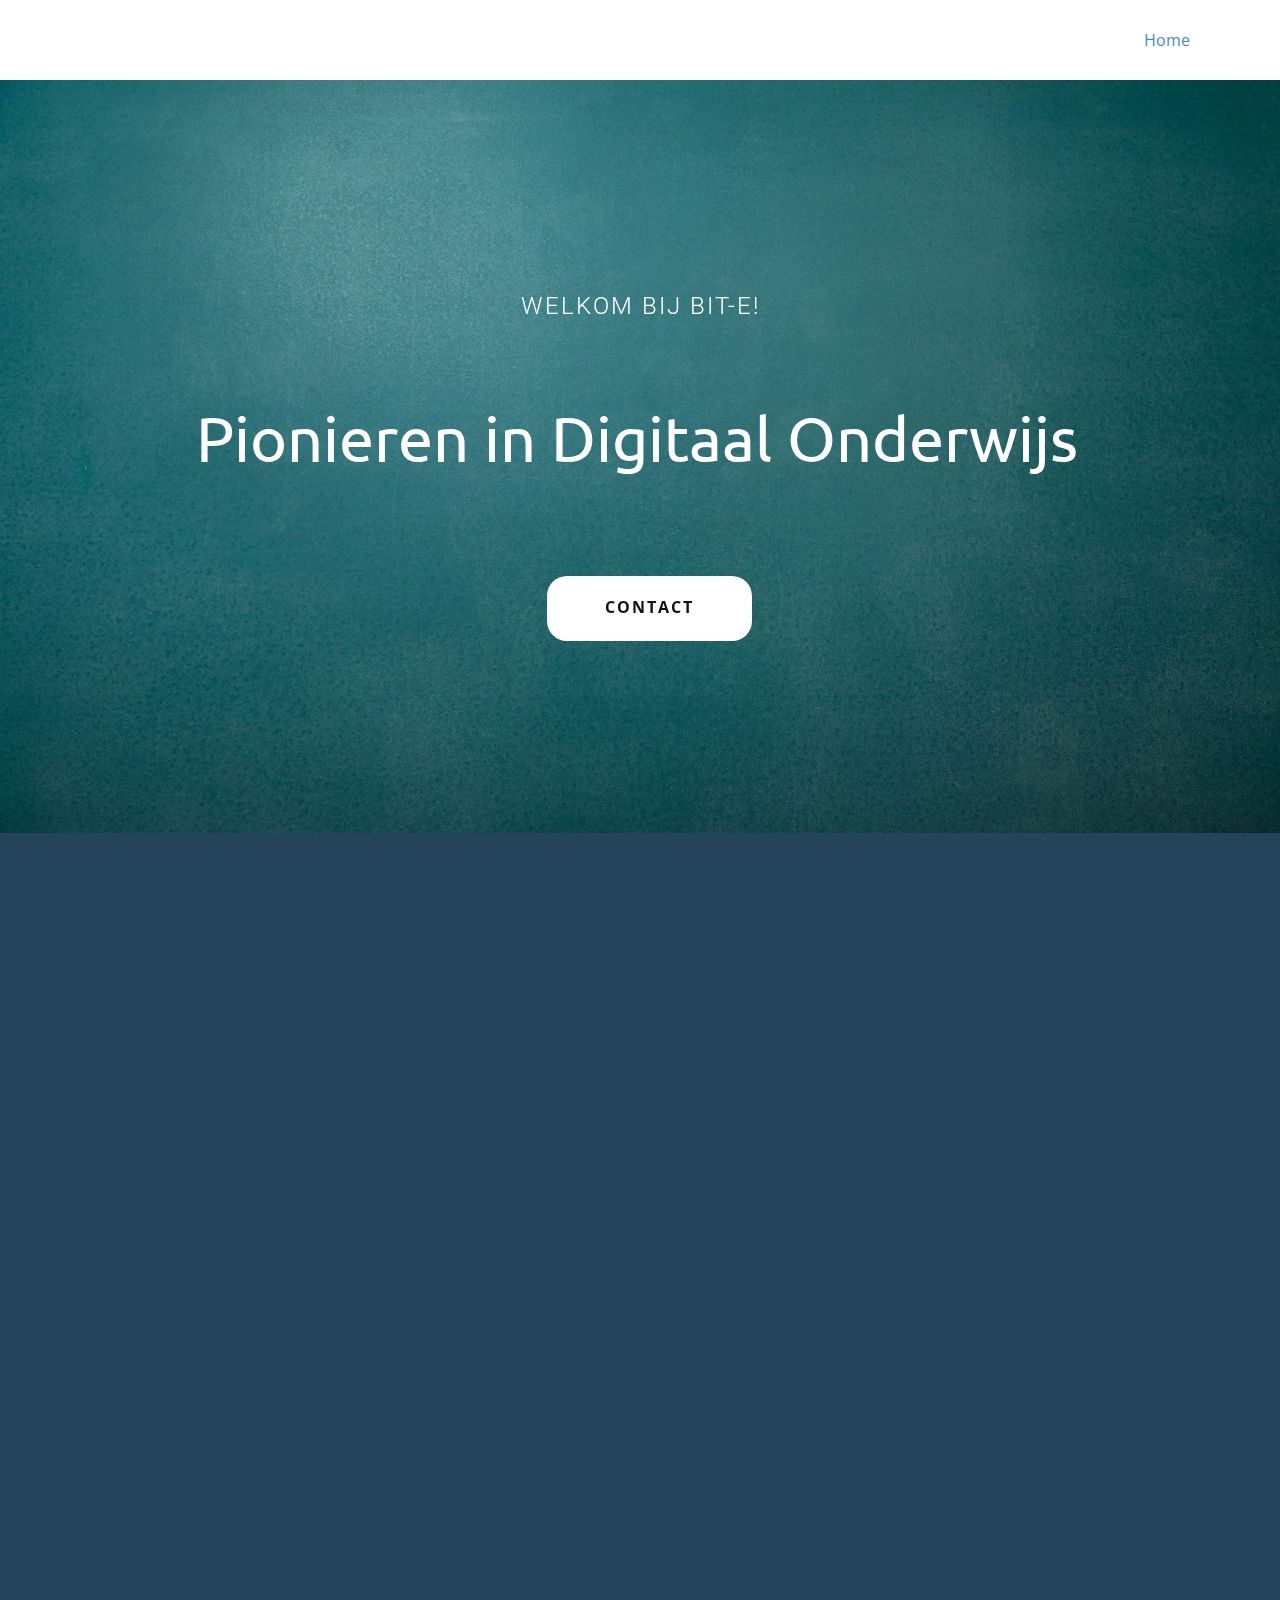
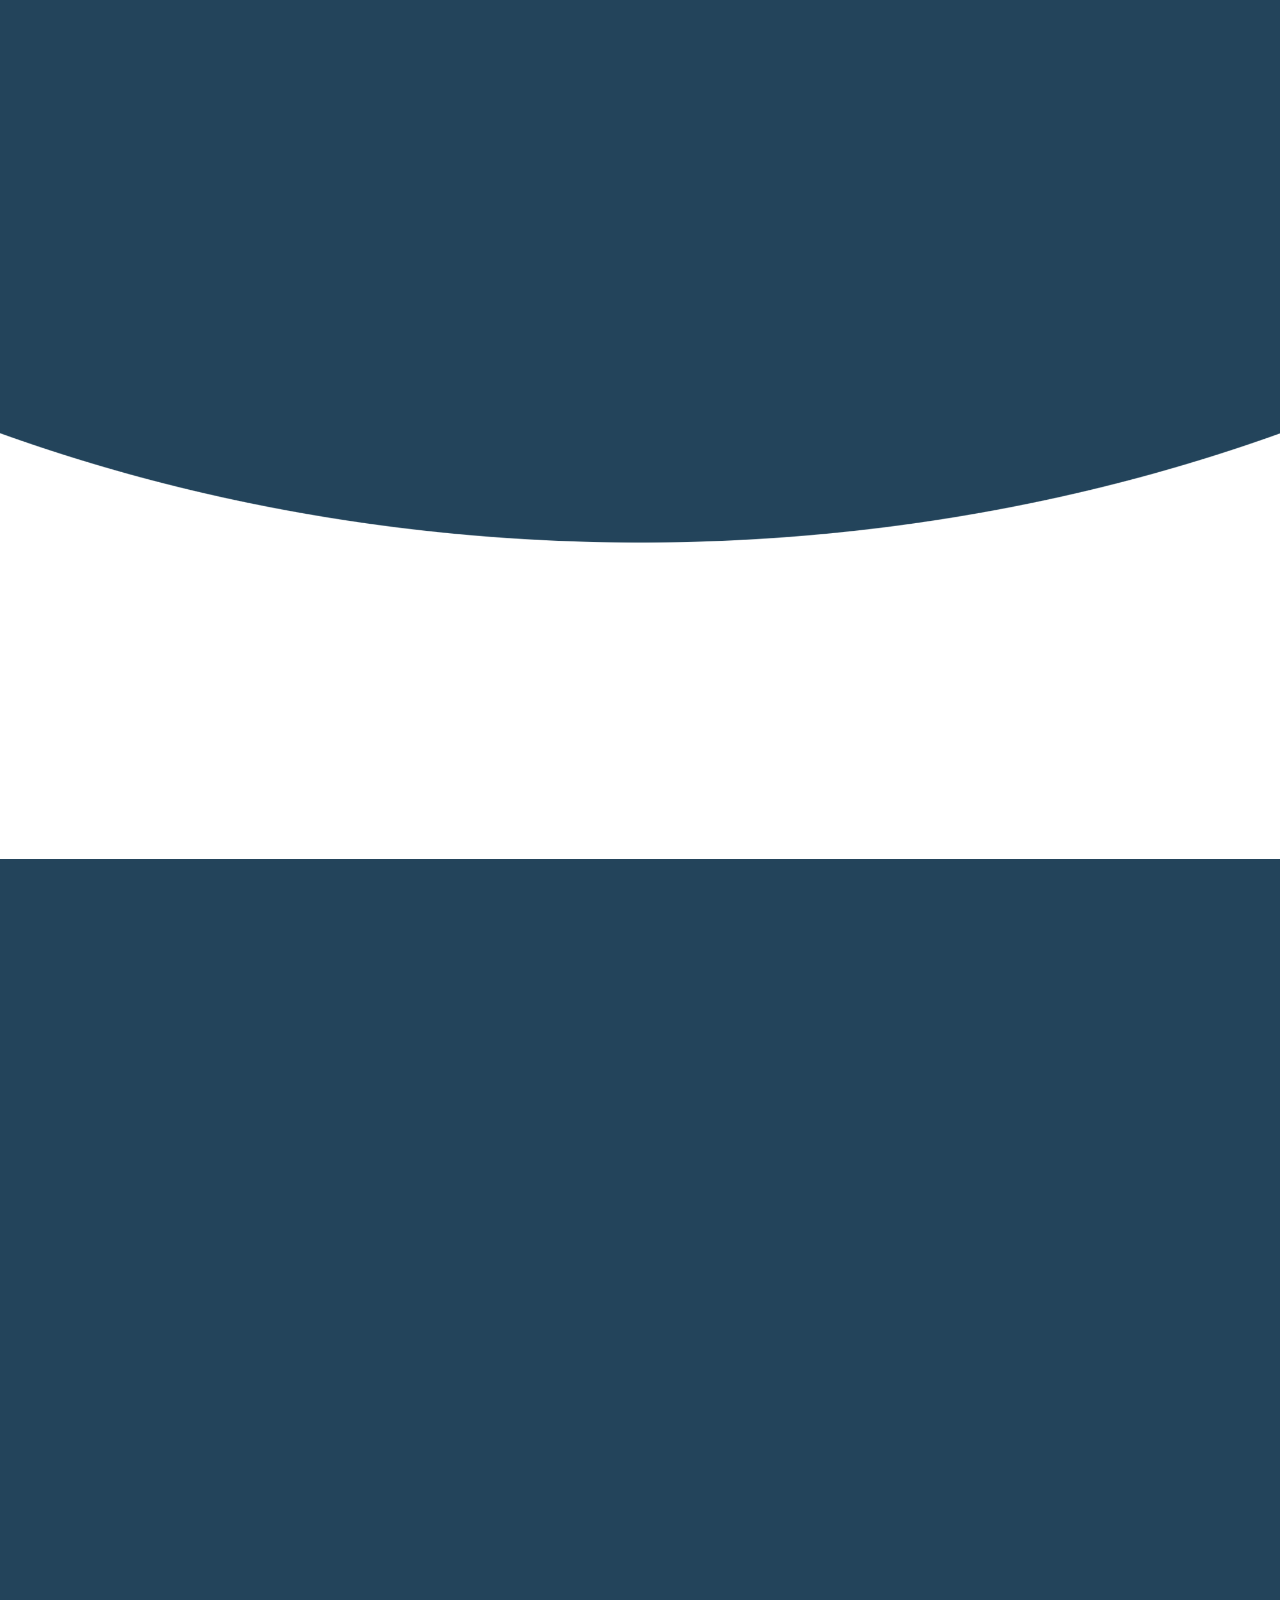
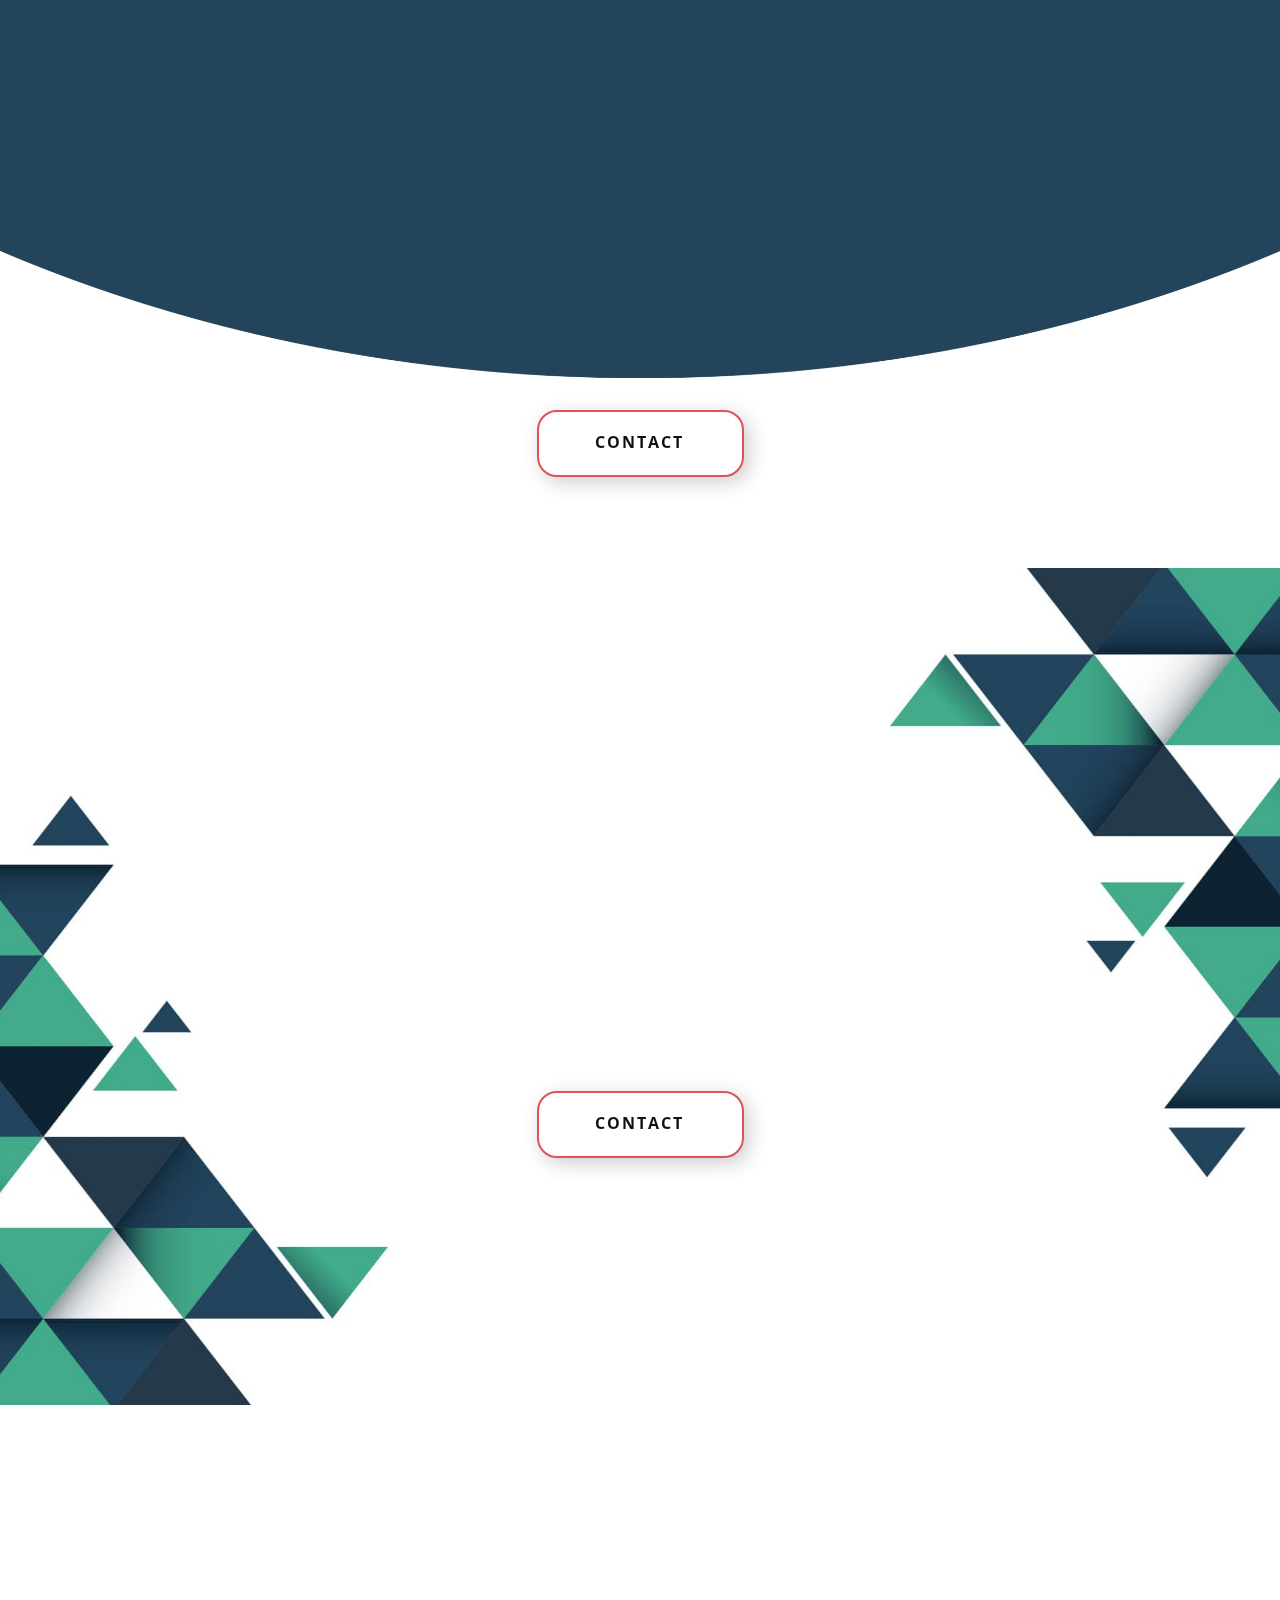
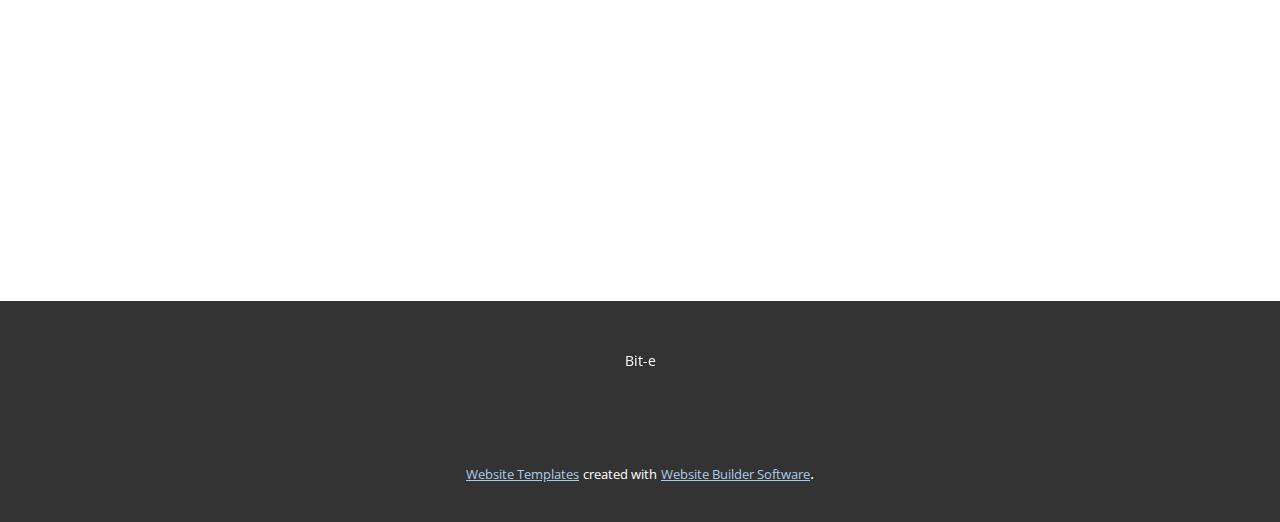
==== index.html @ a321d511 "Add files via upload" ====
<!DOCTYPE html>
<html style="font-size: 16px;" lang="en"><head>
    <meta name="viewport" content="width=device-width, initial-scale=1.0">
    <meta charset="utf-8">
    <meta name="keywords" content="​Pionieren in Digitaal Onderwijs, ​Leren is Groeien, 01, 02, 03, 04, Meet The Team, ​Begin Slimmer te Werken, ​Jouw Ruimte om te Leren, Verbinden en Inspireren">
    <meta name="description" content="">
    <title>Home</title>
    <link rel="stylesheet" href="nicepage.css" media="screen">
<link rel="stylesheet" href="Home.css" media="screen">
    <script class="u-script" type="text/javascript" src="jquery.js" defer=""></script>
    <script class="u-script" type="text/javascript" src="nicepage.js" defer=""></script>
    <meta name="generator" content="Nicepage 6.3.1, nicepage.com">
    <link id="u-theme-google-font" rel="stylesheet" href="https://fonts.googleapis.com/css?family=Roboto:100,100i,300,300i,400,400i,500,500i,700,700i,900,900i|Open+Sans:300,300i,400,400i,500,500i,600,600i,700,700i,800,800i">
    <link id="u-page-google-font" rel="stylesheet" href="https://fonts.googleapis.com/css?family=Ubuntu:300,300i,400,400i,500,500i,700,700i|Roboto:100,100i,300,300i,400,400i,500,500i,700,700i,900,900i|Oswald:200,300,400,500,600,700|Raleway:100,100i,200,200i,300,300i,400,400i,500,500i,600,600i,700,700i,800,800i,900,900i|Montserrat:100,100i,200,200i,300,300i,400,400i,500,500i,600,600i,700,700i,800,800i,900,900i">
    
    
    
    
    
    
    
    
    
    <script type="application/ld+json">{
		"@context": "http://schema.org",
		"@type": "Organization",
		"name": ""
}</script>
    <meta name="theme-color" content="#478ac9">
    <meta property="og:title" content="Home">
    <meta property="og:type" content="website">
  <meta data-intl-tel-input-cdn-path="intlTelInput/"></head>
  <body data-home-page="Home.html" data-home-page-title="Home" data-path-to-root="./" data-include-products="false" class="u-body u-xl-mode" data-lang="en"><header class="u-clearfix u-header u-header" id="sec-01e0"><div class="u-clearfix u-sheet u-sheet-1">
        <nav class="u-menu u-menu-one-level u-offcanvas u-menu-1">
          <div class="menu-collapse" style="font-size: 1rem; letter-spacing: 0px;">
            <a class="u-button-style u-custom-left-right-menu-spacing u-custom-padding-bottom u-custom-top-bottom-menu-spacing u-nav-link u-text-active-palette-1-base u-text-hover-palette-2-base" href="#">
              <svg class="u-svg-link" viewBox="0 0 24 24"><use xmlns:xlink="http://www.w3.org/1999/xlink" xlink:href="#menu-hamburger"></use></svg>
              <svg class="u-svg-content" version="1.1" id="menu-hamburger" viewBox="0 0 16 16" x="0px" y="0px" xmlns:xlink="http://www.w3.org/1999/xlink" xmlns="http://www.w3.org/2000/svg"><g><rect y="1" width="16" height="2"></rect><rect y="7" width="16" height="2"></rect><rect y="13" width="16" height="2"></rect>
</g></svg>
            </a>
          </div>
          <div class="u-custom-menu u-nav-container">
            <ul class="u-nav u-unstyled u-nav-1"><li class="u-nav-item"><a class="u-button-style u-nav-link u-text-active-palette-1-base u-text-hover-palette-2-base" href="Home.html" style="padding: 10px 20px;">Home</a>
</li></ul>
          </div>
          <div class="u-custom-menu u-nav-container-collapse">
            <div class="u-black u-container-style u-inner-container-layout u-opacity u-opacity-95 u-sidenav">
              <div class="u-inner-container-layout u-sidenav-overflow">
                <div class="u-menu-close"></div>
                <ul class="u-align-center u-nav u-popupmenu-items u-unstyled u-nav-2"><li class="u-nav-item"><a class="u-button-style u-nav-link" href="Home.html">Home</a>
</li></ul>
              </div>
            </div>
            <div class="u-black u-menu-overlay u-opacity u-opacity-70"></div>
          </div>
        </nav>
      </div></header>
    <section class="u-clearfix u-image u-section-1" id="carousel_ff0a">
      <div class="u-clearfix u-sheet u-sheet-1">
        <div class="data-layout-selected u-clearfix u-expanded-width u-layout-wrap u-layout-wrap-1">
          <div class="u-layout">
            <div class="u-layout-row">
              <div class="u-container-style u-layout-cell u-left-cell u-size-30 u-layout-cell-1" src="">
                <div class="u-container-layout u-container-layout-1">
                  <h1 class="u-align-left u-custom-font u-font-ubuntu u-text u-text-body-alt-color u-text-1" data-animation-name="customAnimationIn" data-animation-duration="1500" data-animation-delay="0"> Pionieren in Digitaal Onderwijs</h1>
                  <a href="https://nicepage.com/website-builder" class="u-active-palette-1-light-3 u-align-left u-border-none u-btn u-btn-round u-button-style u-hover-palette-1-light-3 u-radius-20 u-text-active-palette-1-base u-text-hover-palette-1-base u-white u-btn-1" data-animation-name="customAnimationIn" data-animation-duration="1500" data-animation-delay="500">Contact</a>
                </div>
              </div>
              <div class="u-align-left u-container-style u-layout-cell u-right-cell u-size-30 u-layout-cell-2" data-animation-name="customAnimationIn" data-animation-duration="1500">
                <div class="u-container-layout u-container-layout-2"></div>
              </div>
            </div>
          </div>
        </div>
        <h3 class="u-align-left u-text u-text-body-alt-color u-text-default u-text-2" data-animation-name="customAnimationIn" data-animation-duration="1500" data-animation-delay="500"> Welkom bij Bit-e!</h3>
      </div>
    </section>
    <section class="u-align-center u-clearfix u-container-align-left u-custom-color-2 u-section-2" id="carousel_7726">
      <div class="u-clearfix u-sheet u-sheet-1">
        <div class="data-layout-selected u-clearfix u-expanded-width u-layout-wrap u-layout-wrap-1">
          <div class="u-layout">
            <div class="u-layout-row">
              <div class="u-container-style u-layout-cell u-size-30 u-layout-cell-1">
                <div class="u-container-layout u-container-layout-1">
                  <h5 class="u-align-left u-text u-text-default u-text-palette-2-light-1 u-text-1" data-animation-name="customAnimationIn" data-animation-duration="1500" data-animation-delay="500"> WAT WE DOEN</h5>
                  <div class="u-expanded-width u-list u-list-1">
                    <div class="u-repeater u-repeater-1">
                      <div class="u-container-align-left u-container-style u-list-item u-repeater-item u-shape-rectangle u-list-item-1" data-animation-name="customAnimationIn" data-animation-duration="1500" data-animation-delay="250">
                        <div class="u-container-layout u-similar-container u-valign-middle u-container-layout-2">
                          <h3 class="u-align-left u-text u-text-2"> ICT-Onderwijs Afgestemd op Kerndoelen</h3>
                          <p class="u-align-left u-text u-text-3"> Bij Bit-e bieden we een ICT-programma dat nauw aansluit op de SLO kerndoelen. Onze lessen zijn ontworpen om leerlingen niet alleen digitale vaardigheden bij te brengen, maar ook om hun begrip van technologie en media te verdiepen.</p>
                        </div>
                      </div>
                      <div class="u-container-align-left u-container-style u-list-item u-repeater-item u-shape-rectangle u-list-item-2" data-animation-name="customAnimationIn" data-animation-duration="1500" data-animation-delay="250">
                        <div class="u-container-layout u-similar-container u-valign-middle u-container-layout-3">
                          <h3 class="u-align-left u-text u-text-4"> Leren met Toekomstvisie</h3>
                          <p class="u-align-left u-text u-text-5"> Elke les bij Bit-e is een bouwsteen naar de toekomst. Wij leren kinderen niet alleen hoe technologie werkt, maar ook hoe ze het kunnen gebruiken om creatief te zijn en problemen op te lossen.</p>
                        </div>
                      </div>
                    </div>
                  </div>
                </div>
              </div>
              <div class="u-container-style u-layout-cell u-size-30 u-layout-cell-2">
                <div class="u-container-layout u-container-layout-4">
                  <h5 class="u-align-left u-text u-text-default u-text-palette-2-light-1 u-text-6" data-animation-name="customAnimationIn" data-animation-duration="1500" data-animation-delay="500" data-animation-direction=""> JONGE INNOVATORS</h5>
                  <div class="custom-expanded u-list u-list-2">
                    <div class="u-repeater u-repeater-2">
                      <div class="u-container-align-left u-container-style u-list-item u-repeater-item u-shape-rectangle u-list-item-3" data-animation-name="customAnimationIn" data-animation-duration="1500" data-animation-delay="250">
                        <div class="u-container-layout u-similar-container u-valign-middle u-container-layout-5">
                          <h3 class="u-align-left u-text u-text-7"> Ontwikkelen van Digitale Vaardigheden</h3>
                          <p class="u-align-left u-text u-text-8"> We leggen de basis voor jonge innovators om cruciale digitale vaardigheden te ontwikkelen. Door middel van ons lesprogramma leren kinderen hoe ze technologie creatief en kritisch kunnen gebruiken. </p>
                        </div>
                      </div>
                      <div class="u-container-align-left u-container-style u-list-item u-repeater-item u-shape-rectangle u-list-item-4" data-animation-name="customAnimationIn" data-animation-duration="1500" data-animation-delay="250">
                        <div class="u-container-layout u-similar-container u-valign-middle u-container-layout-6">
                          <h3 class="u-align-left u-text u-text-9"> Plezier in Leren</h3>
                          <p class="u-align-left u-text u-text-10"> Ons programma is zo ontworpen dat kinderen plezier vinden in het leren over en het toepassen van ICT. We stimuleren hun natuurlijke nieuwsgierigheid en ondersteunen hun digitale ontdekkingsreis.<br>
                            <br>
                            <br>
                            <br>
                            <br>
                            <br>
                          </p>
                        </div>
                      </div>
                    </div>
                  </div>
                </div>
              </div>
            </div>
          </div>
        </div>
      </div>
    </section>
    <section class="skrollable skrollable-between u-align-center u-clearfix u-container-align-center u-image u-section-3" id="carousel_a762" data-image-width="2500" data-image-height="1278" data-animation-name="" data-animation-duration="0" data-animation-delay="0" data-animation-direction="">
      <div class="u-clearfix u-sheet u-sheet-1">
        <h2 class="u-text u-text-body-alt-color u-text-1" data-animation-name="customAnimationIn" data-animation-duration="1500" data-animation-delay="500"> Leren is Groeien</h2>
        <p class="u-text u-text-body-alt-color u-text-default u-text-2" data-animation-name="customAnimationIn" data-animation-duration="1500" data-animation-delay="500"> Ons doel bij Bit-e is om leerlingen te helpen groeien door kennis en vaardigheden die aansluiten bij de kerndoelen van het basisonderwijs.</p>
        <div class="u-expanded-width-md u-expanded-width-sm u-expanded-width-xs u-list u-list-1">
          <div class="u-repeater u-repeater-1">
            <div class="u-align-left u-container-style u-list-item u-palette-5-light-2 u-repeater-item u-list-item-1" data-animation-name="customAnimationIn" data-animation-duration="1500" data-animation-delay="500">
              <div class="u-container-layout u-similar-container u-container-layout-1">
                <div class="u-align-center u-container-style u-group u-palette-1-base u-radius-50 u-shape-round u-group-1" data-animation-name="customAnimationIn" data-animation-duration="1500" data-animation-delay="500">
                  <div class="u-container-layout u-valign-middle u-container-layout-2">
                    <h2 class="u-custom-font u-font-oswald u-text u-text-body-alt-color u-text-3">01</h2>
                  </div>
                </div>
                <h5 class="u-text u-text-4"> Onderwijs</h5>
                <p class="u-text u-text-default u-text-5"> Ons onderwijs is gericht op het ontwikkelen van digitale geletterdheid, in lijn met de SLO kerndoelen, zodat leerlingen veilig, kritisch en bewust kunnen omgaan met ICT.</p>
              </div>
            </div>
            <div class="u-align-left u-container-style u-list-item u-palette-5-light-2 u-repeater-item u-list-item-2" data-animation-name="customAnimationIn" data-animation-duration="1500" data-animation-delay="500">
              <div class="u-container-layout u-similar-container u-container-layout-3">
                <div class="u-align-center u-container-style u-group u-palette-1-base u-radius-50 u-shape-round u-group-2" data-animation-name="customAnimationIn" data-animation-duration="1500" data-animation-delay="500">
                  <div class="u-container-layout u-valign-middle u-container-layout-4">
                    <h2 class="u-custom-font u-font-oswald u-text u-text-body-alt-color u-text-default u-text-6">02</h2>
                  </div>
                </div>
                <h5 class="u-text u-text-7"> Innovaties<br>
                </h5>
                <p class="u-text u-text-default u-text-8"> We gebruiken de nieuwste educatieve technologieën om een dynamische leeromgeving te creëren die de kerndoelen tot leven brengt.</p>
              </div>
            </div>
            <div class="u-align-left u-container-style u-list-item u-palette-5-light-2 u-repeater-item u-list-item-3" data-animation-name="customAnimationIn" data-animation-duration="1500" data-animation-delay="500">
              <div class="u-container-layout u-similar-container u-container-layout-5">
                <div class="u-align-center u-container-style u-group u-palette-1-base u-radius-50 u-shape-round u-group-3" data-animation-name="customAnimationIn" data-animation-duration="1500" data-animation-delay="500">
                  <div class="u-container-layout u-valign-middle u-container-layout-6">
                    <h2 class="u-custom-font u-font-oswald u-text u-text-body-alt-color u-text-default u-text-9">03</h2>
                  </div>
                </div>
                <h5 class="u-text u-text-10"> Leerlingen</h5>
                <p class="u-text u-text-default u-text-11"> Onze leerlingen worden uitgedaagd om te denken als digitale makers en innovators, altijd met een link naar de SLO kerndoelen voor een compleet leertraject.</p>
              </div>
            </div>
            <div class="u-align-left u-container-style u-list-item u-palette-5-light-2 u-repeater-item u-list-item-4" data-animation-name="customAnimationIn" data-animation-duration="1500" data-animation-delay="500">
              <div class="u-container-layout u-similar-container u-container-layout-7">
                <div class="u-align-center u-container-style u-group u-palette-1-base u-radius-50 u-shape-round u-group-4" data-animation-name="customAnimationIn" data-animation-duration="1500" data-animation-delay="500">
                  <div class="u-container-layout u-valign-middle u-container-layout-8">
                    <h2 class="u-custom-font u-font-oswald u-text u-text-body-alt-color u-text-default u-text-12">04</h2>
                  </div>
                </div>
                <h5 class="u-text u-text-13"> Essentiële Vaardigheden</h5>
                <p class="u-text u-text-default u-text-14"> Naast ICT leren kinderen bij Bit-e ook samenwerken en presenteren, sleutelvaardigheden die hen voorbereiden op de toekomst.<br>
                  <br>
                  <br>
                  <br>
                  <br>
                  <br>
                </p>
              </div>
            </div>
          </div>
        </div>
      </div>
    </section>
    <section class="u-align-center u-clearfix u-custom-color-2 u-section-4" id="carousel_fa7c">
      <div class="u-clearfix u-sheet u-valign-middle-md u-valign-middle-sm u-valign-middle-xs u-sheet-1">
        <h2 class="u-text u-text-default u-text-1" data-animation-name="customAnimationIn" data-animation-duration="1500" data-animation-delay="250">Meet The Team</h2>
        <div class="u-expanded-width u-list u-list-1">
          <div class="u-repeater u-repeater-1">
            <div class="u-align-left u-container-style u-list-item u-radius-20 u-repeater-item u-shape-round u-white u-list-item-1" data-animation-name="customAnimationIn" data-animation-duration="1500" data-animation-delay="500">
              <div class="u-container-layout u-similar-container u-container-layout-1">
                <div class="custom-expanded u-container-style u-group u-group-1">
                  <div class="u-container-layout u-container-layout-2">
                    <h3 class="u-align-left u-custom-font u-font-raleway u-text u-text-palette-1-base u-text-2">Robbe Van Kets</h3>
                    <p class="u-align-left u-text u-text-body-color u-text-3"> Als medeoprichter van Bit-e en alumnus van Codam, verenigt Robbe technische expertise met onderwijsinnovatie. Zijn achtergrond als scoutsleider en ondernemer verrijkt zijn vermogen om relaties met scholen op te bouwen en direct les te geven, cruciaal voor Bit-e's missie.</p>
                    <div class="u-social-icons u-spacing-30 u-social-icons-1">
                      <a class="u-social-url" target="_blank" data-type="LinkedIn" title="LinkedIn" href=""><span class="u-icon u-social-icon u-social-linkedin u-text-palette-1-dark-1 u-icon-1"><svg class="u-svg-link" preserveAspectRatio="xMidYMin slice" viewBox="0 0 112 112" style=""><use xmlns:xlink="http://www.w3.org/1999/xlink" xlink:href="#svg-1e80"></use></svg><svg class="u-svg-content" viewBox="0 0 112 112" x="0" y="0" id="svg-1e80"><circle fill="currentColor" cx="56.1" cy="56.1" r="55"></circle><path fill="#FFFFFF" d="M41.3,83.7H27.9V43.4h13.4V83.7z M34.6,37.9L34.6,37.9c-4.6,0-7.5-3.1-7.5-7c0-4,3-7,7.6-7s7.4,3,7.5,7
      C42.2,34.8,39.2,37.9,34.6,37.9z M89.6,83.7H76.2V62.2c0-5.4-1.9-9.1-6.8-9.1c-3.7,0-5.9,2.5-6.9,4.9c-0.4,0.9-0.4,2.1-0.4,3.3v22.5
      H48.7c0,0,0.2-36.5,0-40.3h13.4v5.7c1.8-2.7,5-6.7,12.1-6.7c8.8,0,15.4,5.8,15.4,18.1V83.7z"></path></svg></span>
                      </a>
                    </div>
                  </div>
                </div>
                <p class="u-align-left u-text u-text-grey-30 u-text-4"> Mede-oprichter<br>Directeur Externe Betrekkingen&nbsp;&amp; Innovatie
                </p>
                <img class="custom-expanded u-image u-image-1" src="images/Screenshot2024-02-19at14.09.48.png" data-image-width="362" data-image-height="358">
              </div>
            </div>
            <div class="u-align-left u-container-style u-list-item u-radius-20 u-repeater-item u-shape-round u-white u-list-item-2" data-animation-name="customAnimationIn" data-animation-duration="1500" data-animation-delay="500">
              <div class="u-container-layout u-similar-container u-container-layout-3">
                <div class="custom-expanded u-container-style u-group u-group-2">
                  <div class="u-container-layout u-container-layout-4">
                    <h3 class="u-align-left u-custom-font u-font-raleway u-text u-text-default u-text-palette-1-base u-text-5">Kenny Ohst</h3>
                    <p class="u-align-left u-text u-text-body-color u-text-6"> Als medeoprichter van Bit-e en ervaren ICT-docent, combineert Kenny zijn Codam studie met het coördineren van leraren en het ontwikkelen van vernieuwende onderwijsmethoden. Zijn toewijding versterkt Bit-e's missie voor digitale educatie.</p>
                    <div class="u-social-icons u-spacing-30 u-social-icons-2">
                      <a class="u-social-url" target="_blank" data-type="LinkedIn" title="https://www.linkedin.com/in/kennyartistpage/" href="https://nicepage.com"><span class="u-icon u-social-icon u-social-linkedin u-text-palette-1-dark-1 u-icon-2"><svg class="u-svg-link" preserveAspectRatio="xMidYMin slice" viewBox="0 0 112 112" style=""><use xmlns:xlink="http://www.w3.org/1999/xlink" xlink:href="#svg-1e80"></use></svg><svg class="u-svg-content" viewBox="0 0 112 112" x="0" y="0" id="svg-1e80"><circle fill="currentColor" cx="56.1" cy="56.1" r="55"></circle><path fill="#FFFFFF" d="M41.3,83.7H27.9V43.4h13.4V83.7z M34.6,37.9L34.6,37.9c-4.6,0-7.5-3.1-7.5-7c0-4,3-7,7.6-7s7.4,3,7.5,7
      C42.2,34.8,39.2,37.9,34.6,37.9z M89.6,83.7H76.2V62.2c0-5.4-1.9-9.1-6.8-9.1c-3.7,0-5.9,2.5-6.9,4.9c-0.4,0.9-0.4,2.1-0.4,3.3v22.5
      H48.7c0,0,0.2-36.5,0-40.3h13.4v5.7c1.8-2.7,5-6.7,12.1-6.7c8.8,0,15.4,5.8,15.4,18.1V83.7z"></path></svg></span>
                      </a>
                    </div>
                  </div>
                </div>
                <p class="u-align-left u-text u-text-grey-30 u-text-7"> Mede-oprichter<br> Directeur Pedagogische Ontwikkeling&nbsp;&amp; Docentencoördinatie<br>
                </p>
                <img class="custom-expanded u-image u-image-2" src="images/K.Ohhst.jpg" data-image-width="1280" data-image-height="1600">
              </div>
            </div>
          </div>
        </div>
      </div>
    </section>
    <section class="skrollable skrollable-between u-align-center u-clearfix u-image u-section-5" src="" id="carousel_24a5" data-image-width="2500" data-image-height="1278">
      <div class="u-clearfix u-sheet u-sheet-1">
        <h2 class="u-align-center u-text u-text-body-alt-color u-text-1" data-animation-name="customAnimationIn" data-animation-duration="1500" data-animation-delay="250"> Begin Slimmer te Werken</h2>
        <p class="u-align-center u-large-text u-text u-text-body-alt-color u-text-variant u-text-2" data-animation-name="customAnimationIn" data-animation-duration="1500" data-animation-delay="500"> Ontdek de kracht van digitale wijsheid met Bit-e. Wij maken leren leuk, effectief en toekomstgericht voor kinderen. Duik in de wereld van technologie en laat je inspireren door innovatie en creativiteit.</p>
        <a href="https://nicepage.studio" class="u-active-palette-1-light-3 u-align-center u-border-2 u-border-active-palette-1-base u-border-hover-palette-1-base u-border-palette-2-base u-btn u-btn-round u-button-style u-hover-palette-1-light-3 u-radius-20 u-text-active-palette-1-base u-text-hover-palette-1-base u-white u-btn-1" data-animation-name="" data-animation-duration="0" data-animation-delay="0" data-animation-direction="">Contact</a>
      </div>
    </section>
    <section class="u-align-center u-clearfix u-image u-section-6" id="carousel_1140" data-image-width="1980" data-image-height="1134">
      <div class="u-clearfix u-sheet u-sheet-1">
        <h1 class="u-custom-font u-font-montserrat u-text u-text-1" data-animation-name="customAnimationIn" data-animation-duration="1500" data-animation-delay="0"> Jouw Ruimte om te Leren, Verbinden en Inspireren</h1>
        <p class="u-text u-text-2" data-animation-name="customAnimationIn" data-animation-duration="1500" data-animation-delay="500"> Bit-e is waar jouw digitale avontuur begint. Een plek waar jonge geesten groeien door te leren, waar verbinding centraal staat en waar inspiratie om elke hoek te vinden is. Laat je meenemen op een ontdekkingsreis in de wereld van ICT.</p>
        <a href="https://nicepage.studio" class="u-active-palette-1-light-3 u-align-center u-border-2 u-border-active-palette-1-base u-border-hover-palette-1-base u-border-palette-2-base u-btn u-btn-round u-button-style u-hover-palette-1-light-3 u-radius-20 u-text-active-palette-1-base u-text-hover-palette-1-base u-white u-btn-1" data-animation-name="" data-animation-duration="0" data-animation-delay="0" data-animation-direction="">Contact</a>
      </div>
    </section>
    <section class="u-clearfix u-container-align-center u-section-7" id="carousel_fbb7">
      <div class="u-clearfix u-sheet u-valign-middle u-sheet-1">
        <div class="data-layout-selected u-clearfix u-expanded-width u-layout-wrap u-layout-wrap-1">
          <div class="u-layout">
            <div class="u-layout-row">
              <div class="u-container-style u-layout-cell u-size-60 u-layout-cell-1" data-animation-name="customAnimationIn" data-animation-duration="1000">
                <div class="u-container-layout u-container-layout-1"><span class="u-align-center u-file-icon u-icon u-icon-1"><img src="images/3178158.png" alt=""></span><span class="u-align-center u-file-icon u-icon u-icon-2"><img src="images/733641.png" alt=""></span>
                  <h4 class="u-align-center u-text u-text-1">Email</h4>
                  <p class="u-align-center u-text u-text-default u-text-2">Vragen? Email of app ons wij komen spoedig bij je terug!</p>
                  <a href="mailto:info@bit-e.nl" class="u-active-palette-1-dark-2 u-align-center u-border-active-palette-2-light-2 u-border-hover-palette-2-light-2 u-border-none u-btn u-btn-round u-button-style u-color-scheme-summer-time u-color-style-multicolor-1 u-custom u-hover-palette-1-dark-2 u-palette-1-base u-radius-19 u-text-active-white u-text-hover-white u-btn-1" data-animation-name="" data-animation-duration="0" data-animation-delay="0" data-animation-direction=""> info@bit-e.nl </a>
                  <a href="tel:+12-345-678-89089" class="u-active-palette-1-dark-2 u-align-center u-border-active-palette-2-light-2 u-border-hover-palette-2-light-2 u-border-none u-btn u-btn-round u-button-style u-color-scheme-summer-time u-color-style-multicolor-1 u-custom u-hover-palette-1-dark-2 u-palette-1-base u-radius-19 u-text-active-white u-text-hover-white u-btn-2" data-animation-name="" data-animation-duration="0" data-animation-delay="0" data-animation-direction=""> +31685498297</a>
                </div>
              </div>
            </div>
          </div>
        </div>
      </div>
    </section>
    
    
    
    <footer class="u-align-center u-clearfix u-footer u-grey-80 u-footer" id="sec-a10d"><div class="u-clearfix u-sheet u-sheet-1">
        <p class="u-small-text u-text u-text-variant u-text-1">Bit-e</p>
      </div></footer>
    <section class="u-backlink u-clearfix u-grey-80">
      <a class="u-link" href="https://nicepage.com/website-templates" target="_blank">
        <span>Website Templates</span>
      </a>
      <p class="u-text">
        <span>created with</span>
      </p>
      <a class="u-link" href="" target="_blank">
        <span>Website Builder Software</span>
      </a>. 
    </section>
  
</body></html>
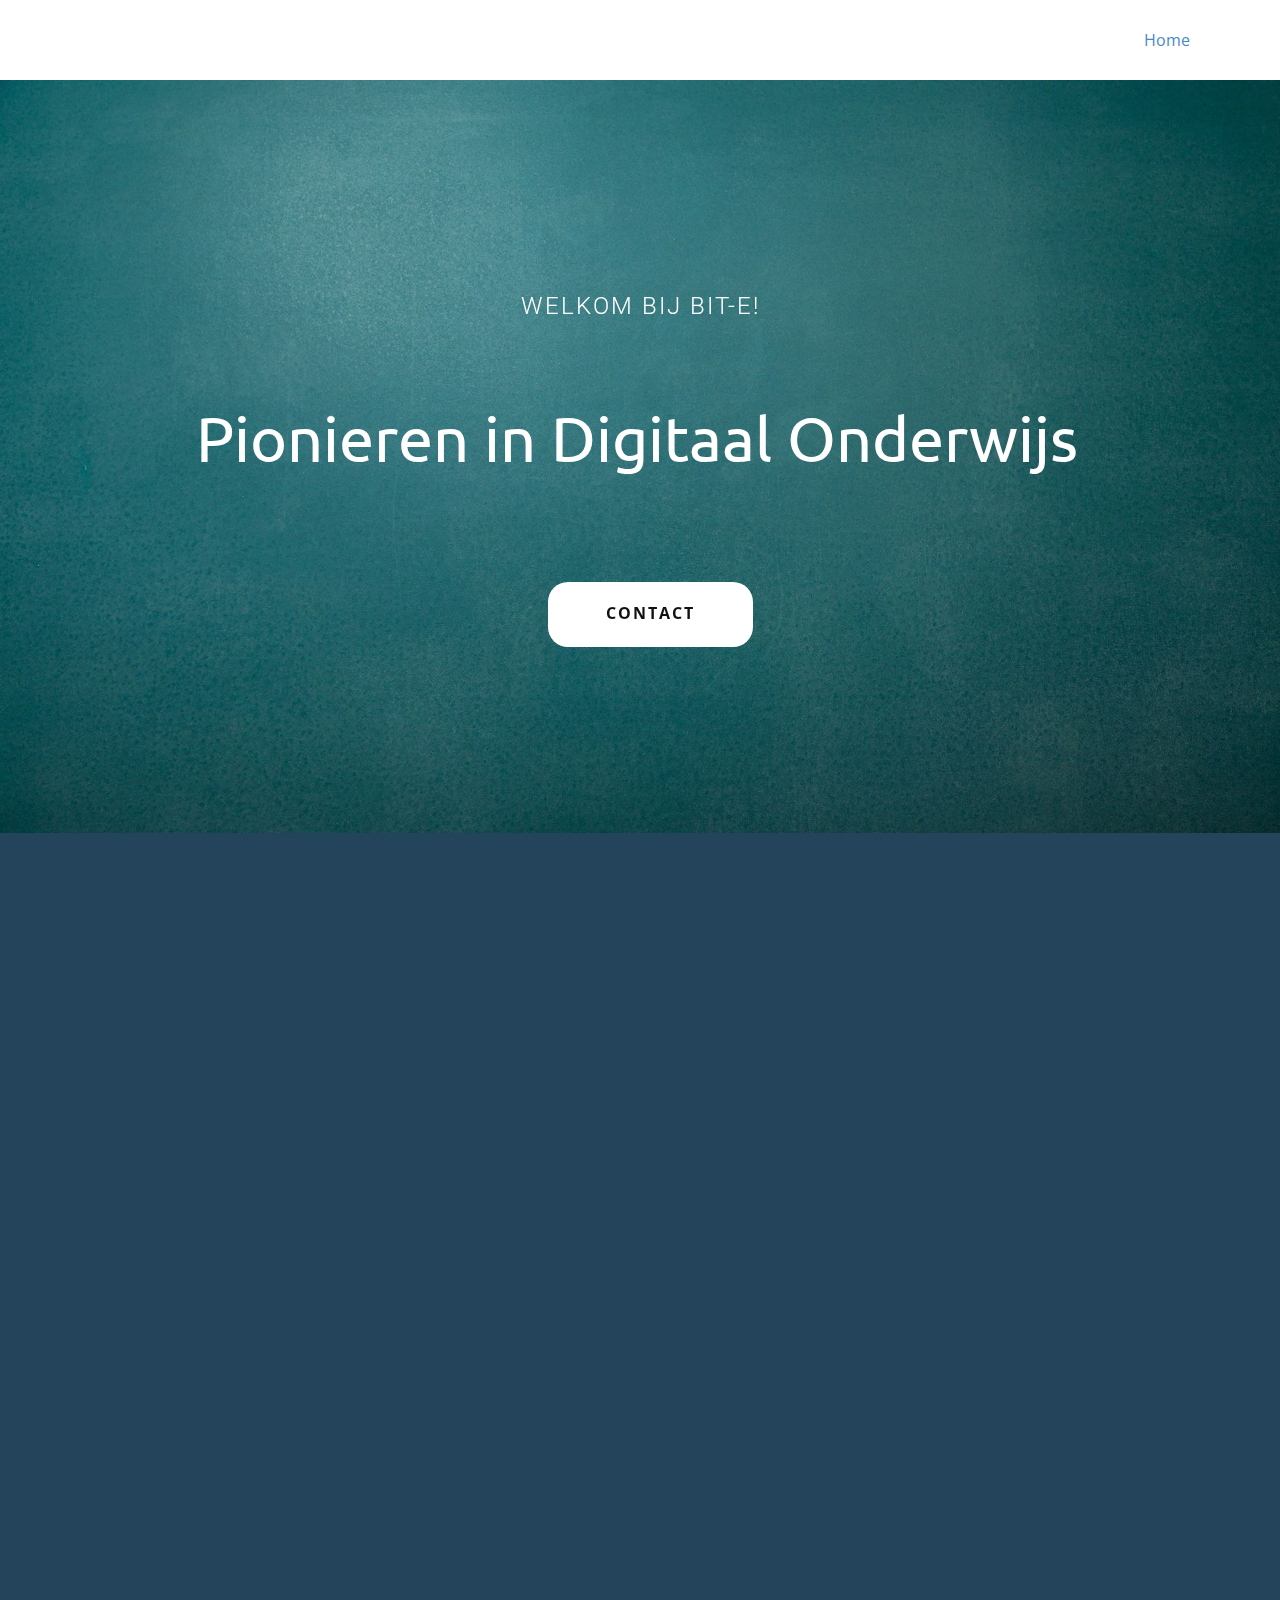
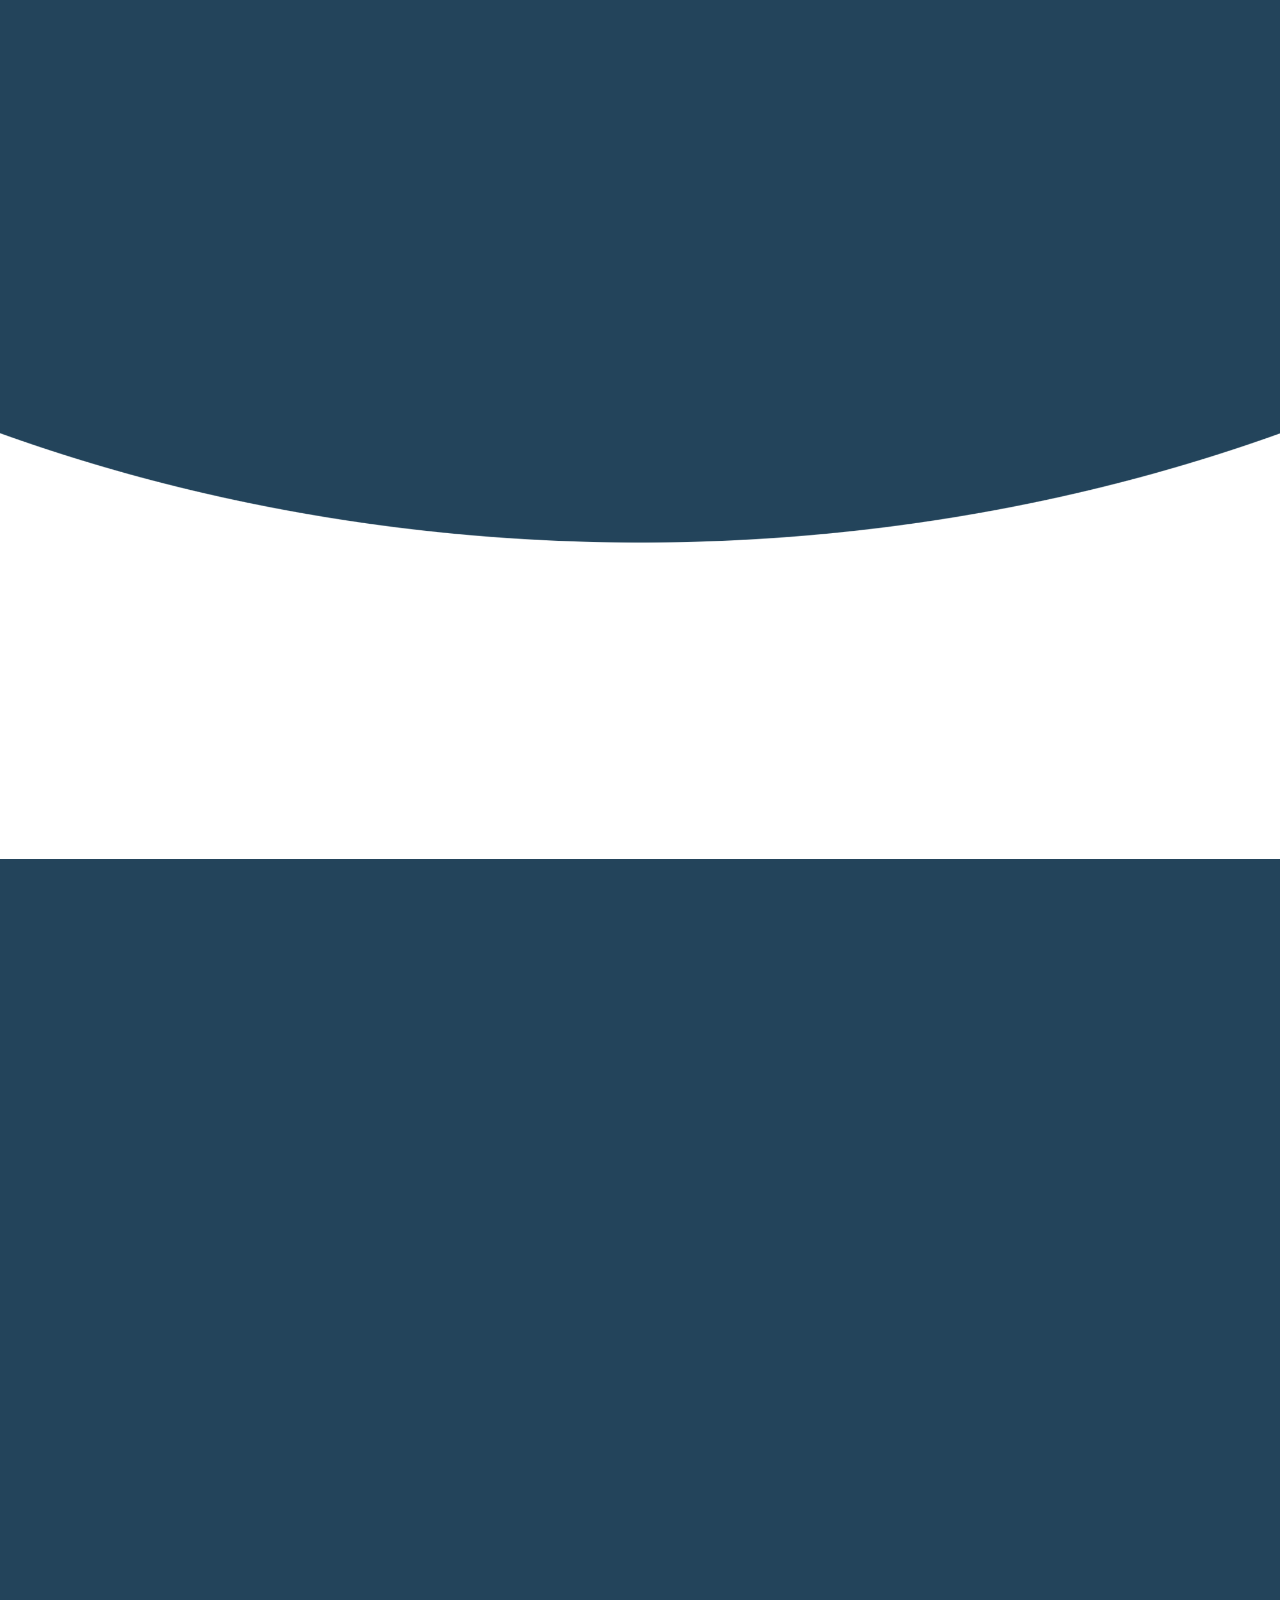
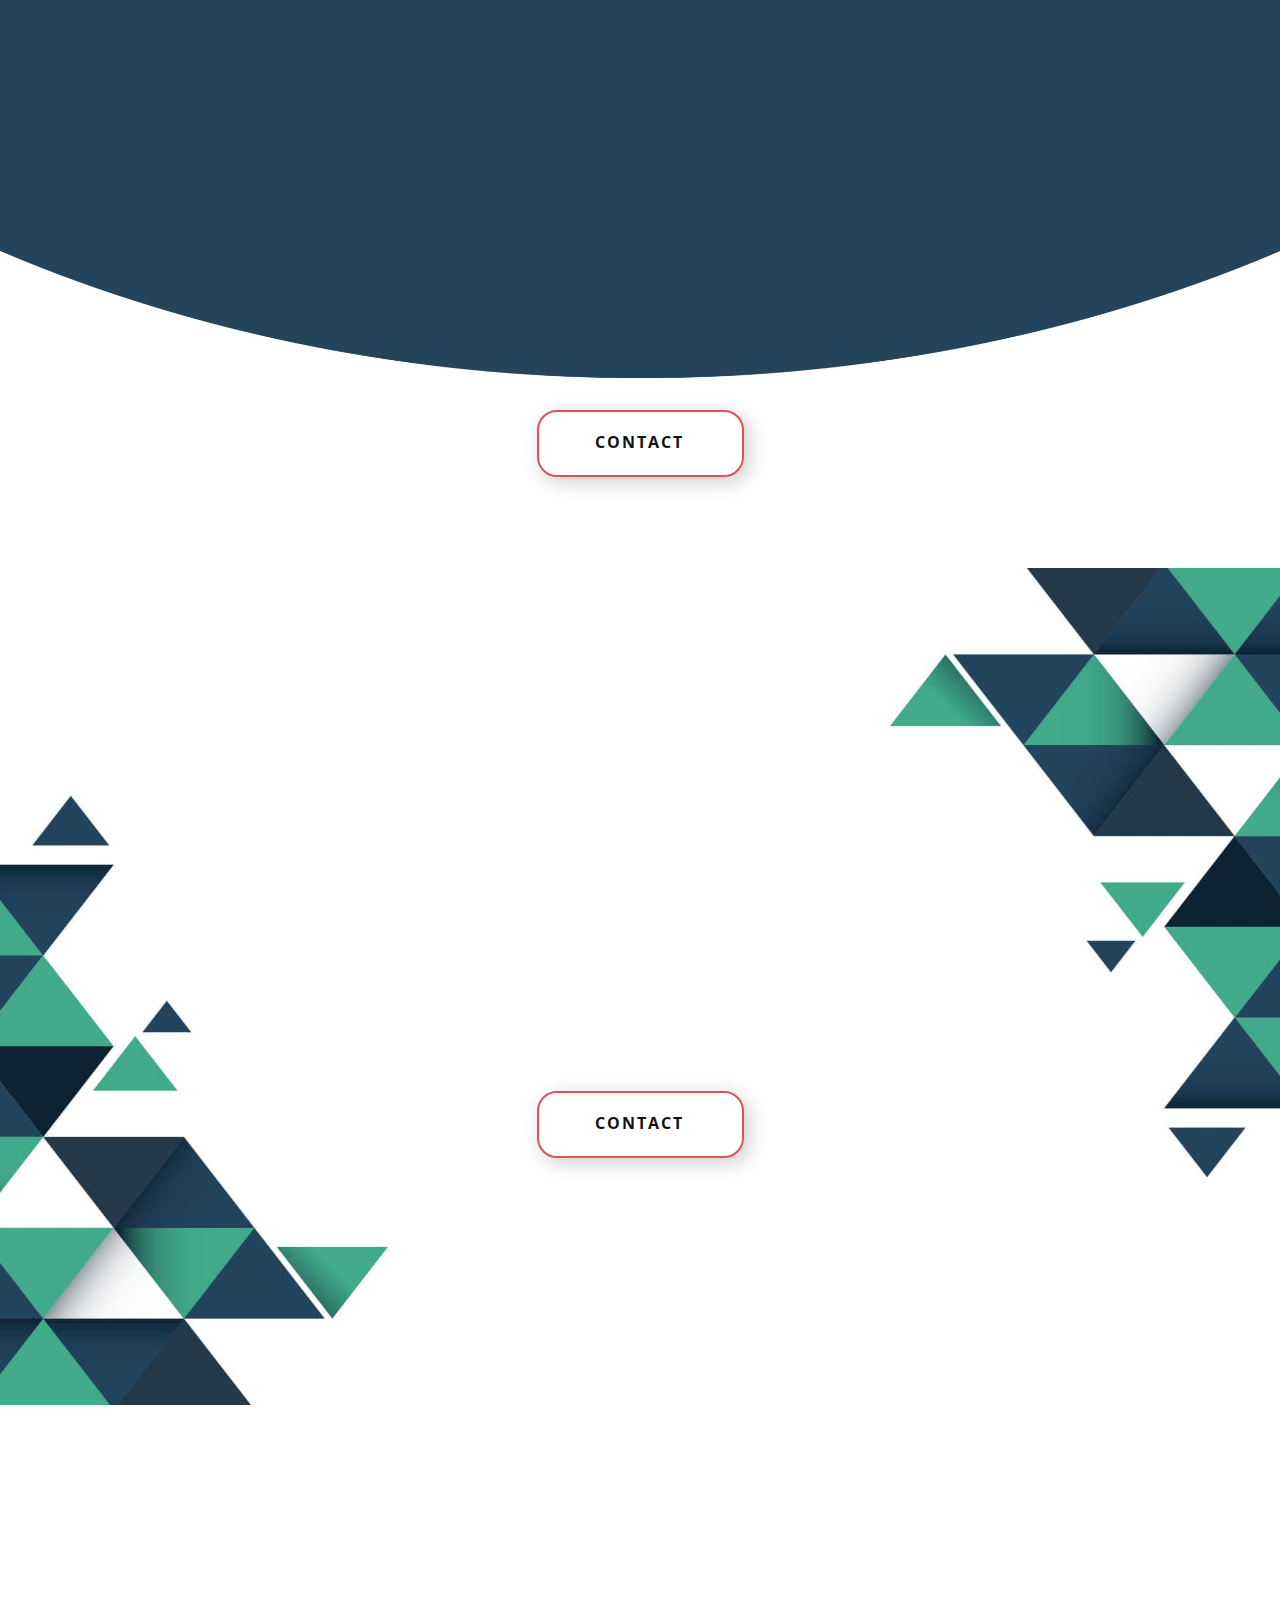
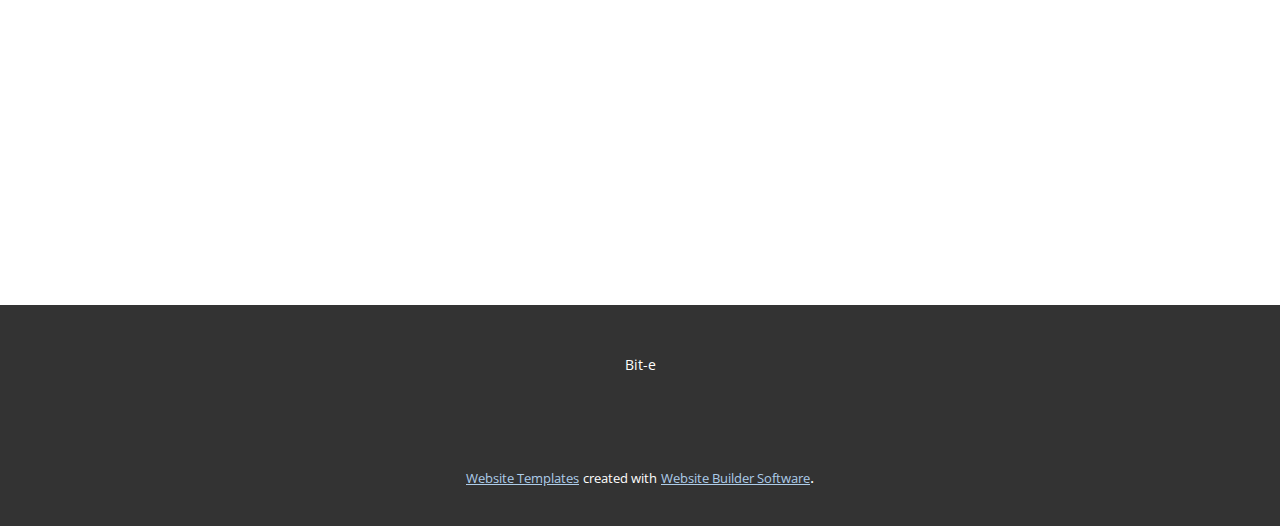
==== commit f9697aba: "Add files via upload" ====
--- a/index.html
+++ b/index.html
@@ -56,18 +56,15 @@
         </nav>
       </div></header>
     <section class="u-clearfix u-image u-section-1" id="carousel_ff0a">
-      <div class="u-clearfix u-sheet u-sheet-1">
-        <div class="data-layout-selected u-clearfix u-expanded-width u-layout-wrap u-layout-wrap-1">
+      <div class="u-clearfix u-sheet u-valign-top-xs u-sheet-1">
+        <div class="data-layout-selected u-clearfix u-expanded-width-xs u-layout-wrap u-layout-wrap-1">
           <div class="u-layout">
             <div class="u-layout-row">
-              <div class="u-container-style u-layout-cell u-left-cell u-size-30 u-layout-cell-1" src="">
+              <div class="u-container-style u-layout-cell u-left-cell u-size-60 u-layout-cell-1" src="">
                 <div class="u-container-layout u-container-layout-1">
                   <h1 class="u-align-left u-custom-font u-font-ubuntu u-text u-text-body-alt-color u-text-1" data-animation-name="customAnimationIn" data-animation-duration="1500" data-animation-delay="0"> Pionieren in Digitaal Onderwijs</h1>
-                  <a href="https://nicepage.com/website-builder" class="u-active-palette-1-light-3 u-align-left u-border-none u-btn u-btn-round u-button-style u-hover-palette-1-light-3 u-radius-20 u-text-active-palette-1-base u-text-hover-palette-1-base u-white u-btn-1" data-animation-name="customAnimationIn" data-animation-duration="1500" data-animation-delay="500">Contact</a>
-                </div>
-              </div>
-              <div class="u-align-left u-container-style u-layout-cell u-right-cell u-size-30 u-layout-cell-2" data-animation-name="customAnimationIn" data-animation-duration="1500">
-                <div class="u-container-layout u-container-layout-2"></div>
+                  <a href="Home.html#carousel_fbb7" class="u-active-palette-1-light-3 u-align-left u-border-none u-btn u-btn-round u-button-style u-hover-palette-1-light-3 u-radius-20 u-text-active-palette-1-base u-text-hover-palette-1-base u-white u-btn-1" data-animation-name="customAnimationIn" data-animation-duration="1500" data-animation-delay="500">Contact</a>
+                </div>
               </div>
             </div>
           </div>
@@ -195,7 +192,7 @@
       </div>
     </section>
     <section class="u-align-center u-clearfix u-custom-color-2 u-section-4" id="carousel_fa7c">
-      <div class="u-clearfix u-sheet u-valign-middle-md u-valign-middle-sm u-valign-middle-xs u-sheet-1">
+      <div class="u-clearfix u-sheet u-valign-middle-md u-valign-middle-sm u-sheet-1">
         <h2 class="u-text u-text-default u-text-1" data-animation-name="customAnimationIn" data-animation-duration="1500" data-animation-delay="250">Meet The Team</h2>
         <div class="u-expanded-width u-list u-list-1">
           <div class="u-repeater u-repeater-1">
@@ -206,7 +203,7 @@
                     <h3 class="u-align-left u-custom-font u-font-raleway u-text u-text-palette-1-base u-text-2">Robbe Van Kets</h3>
                     <p class="u-align-left u-text u-text-body-color u-text-3"> Als medeoprichter van Bit-e en alumnus van Codam, verenigt Robbe technische expertise met onderwijsinnovatie. Zijn achtergrond als scoutsleider en ondernemer verrijkt zijn vermogen om relaties met scholen op te bouwen en direct les te geven, cruciaal voor Bit-e's missie.</p>
                     <div class="u-social-icons u-spacing-30 u-social-icons-1">
-                      <a class="u-social-url" target="_blank" data-type="LinkedIn" title="LinkedIn" href=""><span class="u-icon u-social-icon u-social-linkedin u-text-palette-1-dark-1 u-icon-1"><svg class="u-svg-link" preserveAspectRatio="xMidYMin slice" viewBox="0 0 112 112" style=""><use xmlns:xlink="http://www.w3.org/1999/xlink" xlink:href="#svg-1e80"></use></svg><svg class="u-svg-content" viewBox="0 0 112 112" x="0" y="0" id="svg-1e80"><circle fill="currentColor" cx="56.1" cy="56.1" r="55"></circle><path fill="#FFFFFF" d="M41.3,83.7H27.9V43.4h13.4V83.7z M34.6,37.9L34.6,37.9c-4.6,0-7.5-3.1-7.5-7c0-4,3-7,7.6-7s7.4,3,7.5,7
+                      <a class="u-social-url" target="_blank" data-type="LinkedIn" title="LinkedIn" href="https://www.linkedin.com/in/robbevk/"><span class="u-icon u-social-icon u-social-linkedin u-text-palette-1-dark-1 u-icon-1"><svg class="u-svg-link" preserveAspectRatio="xMidYMin slice" viewBox="0 0 112 112" style=""><use xmlns:xlink="http://www.w3.org/1999/xlink" xlink:href="#svg-1e80"></use></svg><svg class="u-svg-content" viewBox="0 0 112 112" x="0" y="0" id="svg-1e80"><circle fill="currentColor" cx="56.1" cy="56.1" r="55"></circle><path fill="#FFFFFF" d="M41.3,83.7H27.9V43.4h13.4V83.7z M34.6,37.9L34.6,37.9c-4.6,0-7.5-3.1-7.5-7c0-4,3-7,7.6-7s7.4,3,7.5,7
       C42.2,34.8,39.2,37.9,34.6,37.9z M89.6,83.7H76.2V62.2c0-5.4-1.9-9.1-6.8-9.1c-3.7,0-5.9,2.5-6.9,4.9c-0.4,0.9-0.4,2.1-0.4,3.3v22.5
       H48.7c0,0,0.2-36.5,0-40.3h13.4v5.7c1.8-2.7,5-6.7,12.1-6.7c8.8,0,15.4,5.8,15.4,18.1V83.7z"></path></svg></span>
                       </a>
@@ -215,7 +212,7 @@
                 </div>
                 <p class="u-align-left u-text u-text-grey-30 u-text-4"> Mede-oprichter<br>Directeur Externe Betrekkingen&nbsp;&amp; Innovatie
                 </p>
-                <img class="custom-expanded u-image u-image-1" src="images/Screenshot2024-02-19at14.09.48.png" data-image-width="362" data-image-height="358">
+                <img class="custom-expanded u-hidden-xs u-image u-image-1" src="images/Screenshot2024-02-19at14.09.48.png" data-image-width="362" data-image-height="358">
               </div>
             </div>
             <div class="u-align-left u-container-style u-list-item u-radius-20 u-repeater-item u-shape-round u-white u-list-item-2" data-animation-name="customAnimationIn" data-animation-duration="1500" data-animation-delay="500">
@@ -225,7 +222,7 @@
                     <h3 class="u-align-left u-custom-font u-font-raleway u-text u-text-default u-text-palette-1-base u-text-5">Kenny Ohst</h3>
                     <p class="u-align-left u-text u-text-body-color u-text-6"> Als medeoprichter van Bit-e en ervaren ICT-docent, combineert Kenny zijn Codam studie met het coördineren van leraren en het ontwikkelen van vernieuwende onderwijsmethoden. Zijn toewijding versterkt Bit-e's missie voor digitale educatie.</p>
                     <div class="u-social-icons u-spacing-30 u-social-icons-2">
-                      <a class="u-social-url" target="_blank" data-type="LinkedIn" title="https://www.linkedin.com/in/kennyartistpage/" href="https://nicepage.com"><span class="u-icon u-social-icon u-social-linkedin u-text-palette-1-dark-1 u-icon-2"><svg class="u-svg-link" preserveAspectRatio="xMidYMin slice" viewBox="0 0 112 112" style=""><use xmlns:xlink="http://www.w3.org/1999/xlink" xlink:href="#svg-1e80"></use></svg><svg class="u-svg-content" viewBox="0 0 112 112" x="0" y="0" id="svg-1e80"><circle fill="currentColor" cx="56.1" cy="56.1" r="55"></circle><path fill="#FFFFFF" d="M41.3,83.7H27.9V43.4h13.4V83.7z M34.6,37.9L34.6,37.9c-4.6,0-7.5-3.1-7.5-7c0-4,3-7,7.6-7s7.4,3,7.5,7
+                      <a class="u-social-url" target="_blank" data-type="LinkedIn" title="Linkedin" href="https://www.linkedin.com/in/kennyartistpage/"><span class="u-icon u-social-icon u-social-linkedin u-text-palette-1-dark-1 u-icon-2"><svg class="u-svg-link" preserveAspectRatio="xMidYMin slice" viewBox="0 0 112 112" style=""><use xmlns:xlink="http://www.w3.org/1999/xlink" xlink:href="#svg-1e80"></use></svg><svg class="u-svg-content" viewBox="0 0 112 112" x="0" y="0" id="svg-1e80"><circle fill="currentColor" cx="56.1" cy="56.1" r="55"></circle><path fill="#FFFFFF" d="M41.3,83.7H27.9V43.4h13.4V83.7z M34.6,37.9L34.6,37.9c-4.6,0-7.5-3.1-7.5-7c0-4,3-7,7.6-7s7.4,3,7.5,7
       C42.2,34.8,39.2,37.9,34.6,37.9z M89.6,83.7H76.2V62.2c0-5.4-1.9-9.1-6.8-9.1c-3.7,0-5.9,2.5-6.9,4.9c-0.4,0.9-0.4,2.1-0.4,3.3v22.5
       H48.7c0,0,0.2-36.5,0-40.3h13.4v5.7c1.8-2.7,5-6.7,12.1-6.7c8.8,0,15.4,5.8,15.4,18.1V83.7z"></path></svg></span>
                       </a>
@@ -234,7 +231,7 @@
                 </div>
                 <p class="u-align-left u-text u-text-grey-30 u-text-7"> Mede-oprichter<br> Directeur Pedagogische Ontwikkeling&nbsp;&amp; Docentencoördinatie<br>
                 </p>
-                <img class="custom-expanded u-image u-image-2" src="images/K.Ohhst.jpg" data-image-width="1280" data-image-height="1600">
+                <img class="custom-expanded u-hidden-xs u-image u-image-2" src="images/K.Ohhst.jpg" data-image-width="1280" data-image-height="1600">
               </div>
             </div>
           </div>
@@ -245,14 +242,14 @@
       <div class="u-clearfix u-sheet u-sheet-1">
         <h2 class="u-align-center u-text u-text-body-alt-color u-text-1" data-animation-name="customAnimationIn" data-animation-duration="1500" data-animation-delay="250"> Begin Slimmer te Werken</h2>
         <p class="u-align-center u-large-text u-text u-text-body-alt-color u-text-variant u-text-2" data-animation-name="customAnimationIn" data-animation-duration="1500" data-animation-delay="500"> Ontdek de kracht van digitale wijsheid met Bit-e. Wij maken leren leuk, effectief en toekomstgericht voor kinderen. Duik in de wereld van technologie en laat je inspireren door innovatie en creativiteit.</p>
-        <a href="https://nicepage.studio" class="u-active-palette-1-light-3 u-align-center u-border-2 u-border-active-palette-1-base u-border-hover-palette-1-base u-border-palette-2-base u-btn u-btn-round u-button-style u-hover-palette-1-light-3 u-radius-20 u-text-active-palette-1-base u-text-hover-palette-1-base u-white u-btn-1" data-animation-name="" data-animation-duration="0" data-animation-delay="0" data-animation-direction="">Contact</a>
+        <a href="Home.html#carousel_fbb7" class="u-active-palette-1-light-3 u-align-center u-border-2 u-border-active-palette-1-base u-border-hover-palette-1-base u-border-palette-2-base u-btn u-btn-round u-button-style u-hover-palette-1-light-3 u-radius-20 u-text-active-palette-1-base u-text-hover-palette-1-base u-white u-btn-1" data-animation-name="" data-animation-duration="0" data-animation-delay="0" data-animation-direction="">Contact</a>
       </div>
     </section>
     <section class="u-align-center u-clearfix u-image u-section-6" id="carousel_1140" data-image-width="1980" data-image-height="1134">
       <div class="u-clearfix u-sheet u-sheet-1">
         <h1 class="u-custom-font u-font-montserrat u-text u-text-1" data-animation-name="customAnimationIn" data-animation-duration="1500" data-animation-delay="0"> Jouw Ruimte om te Leren, Verbinden en Inspireren</h1>
         <p class="u-text u-text-2" data-animation-name="customAnimationIn" data-animation-duration="1500" data-animation-delay="500"> Bit-e is waar jouw digitale avontuur begint. Een plek waar jonge geesten groeien door te leren, waar verbinding centraal staat en waar inspiratie om elke hoek te vinden is. Laat je meenemen op een ontdekkingsreis in de wereld van ICT.</p>
-        <a href="https://nicepage.studio" class="u-active-palette-1-light-3 u-align-center u-border-2 u-border-active-palette-1-base u-border-hover-palette-1-base u-border-palette-2-base u-btn u-btn-round u-button-style u-hover-palette-1-light-3 u-radius-20 u-text-active-palette-1-base u-text-hover-palette-1-base u-white u-btn-1" data-animation-name="" data-animation-duration="0" data-animation-delay="0" data-animation-direction="">Contact</a>
+        <a href="Home.html#carousel_fbb7" class="u-active-palette-1-light-3 u-align-center u-border-2 u-border-active-palette-1-base u-border-hover-palette-1-base u-border-palette-2-base u-btn u-btn-round u-button-style u-hover-palette-1-light-3 u-radius-20 u-text-active-palette-1-base u-text-hover-palette-1-base u-white u-btn-1" data-animation-name="" data-animation-duration="0" data-animation-delay="0" data-animation-direction="">Contact</a>
       </div>
     </section>
     <section class="u-clearfix u-container-align-center u-section-7" id="carousel_fbb7">
@@ -263,9 +260,10 @@
               <div class="u-container-style u-layout-cell u-size-60 u-layout-cell-1" data-animation-name="customAnimationIn" data-animation-duration="1000">
                 <div class="u-container-layout u-container-layout-1"><span class="u-align-center u-file-icon u-icon u-icon-1"><img src="images/3178158.png" alt=""></span><span class="u-align-center u-file-icon u-icon u-icon-2"><img src="images/733641.png" alt=""></span>
                   <h4 class="u-align-center u-text u-text-1">Email</h4>
-                  <p class="u-align-center u-text u-text-default u-text-2">Vragen? Email of app ons wij komen spoedig bij je terug!</p>
+                  <p class="u-align-center u-text u-text-default u-text-2">Vragen?&nbsp;<br>Email of app ons wij komen spoedig bij je terug!
+                  </p>
                   <a href="mailto:info@bit-e.nl" class="u-active-palette-1-dark-2 u-align-center u-border-active-palette-2-light-2 u-border-hover-palette-2-light-2 u-border-none u-btn u-btn-round u-button-style u-color-scheme-summer-time u-color-style-multicolor-1 u-custom u-hover-palette-1-dark-2 u-palette-1-base u-radius-19 u-text-active-white u-text-hover-white u-btn-1" data-animation-name="" data-animation-duration="0" data-animation-delay="0" data-animation-direction=""> info@bit-e.nl </a>
-                  <a href="tel:+12-345-678-89089" class="u-active-palette-1-dark-2 u-align-center u-border-active-palette-2-light-2 u-border-hover-palette-2-light-2 u-border-none u-btn u-btn-round u-button-style u-color-scheme-summer-time u-color-style-multicolor-1 u-custom u-hover-palette-1-dark-2 u-palette-1-base u-radius-19 u-text-active-white u-text-hover-white u-btn-2" data-animation-name="" data-animation-duration="0" data-animation-delay="0" data-animation-direction=""> +31685498297</a>
+                  <a href="tel:+31685498297" class="u-active-palette-1-dark-2 u-align-center u-border-active-palette-2-light-2 u-border-hover-palette-2-light-2 u-border-none u-btn u-btn-round u-button-style u-color-scheme-summer-time u-color-style-multicolor-1 u-custom u-hover-palette-1-dark-2 u-palette-1-base u-radius-19 u-text-active-white u-text-hover-white u-btn-2" data-animation-name="" data-animation-duration="0" data-animation-delay="0" data-animation-direction=""> +31685498297</a>
                 </div>
               </div>
             </div>
--- a/Home.css
+++ b/Home.css
@@ -8,8 +8,8 @@
 }
 
 .u-section-1 .u-layout-wrap-1 {
-  margin-top: 0;
-  margin-bottom: 0;
+  width: 1161px;
+  margin: 0 -21px 0 auto;
 }
 
 .u-section-1 .u-layout-cell-1 {
@@ -43,21 +43,8 @@
   --animation-custom_in-opacity: 0;
   --animation-custom_in-rotate: 0deg;
   --animation-custom_in-scale: 1;
-  margin: 104px -112px 0 auto;
+  margin: 110px auto 0;
   padding: 19px 58px 20px;
-}
-
-.u-section-1 .u-layout-cell-2 {
-  min-height: 753px;
-  --animation-custom_in-translate_x: 0px;
-  --animation-custom_in-translate_y: 300px;
-  --animation-custom_in-opacity: 0;
-  --animation-custom_in-rotate: 0deg;
-  --animation-custom_in-scale: 0.3;
-}
-
-.u-section-1 .u-container-layout-2 {
-  padding: 0;
 }
 
 .u-section-1 .u-text-2 {
@@ -79,22 +66,19 @@
     min-height: 489px;
   }
 
+  .u-section-1 .u-layout-wrap-1 {
+    width: 940px;
+    margin-right: 0;
+  }
+
   .u-section-1 .u-layout-cell-1 {
-    min-height: 621px;
+    min-height: 610px;
   }
 
   .u-section-1 .u-text-1 {
     margin-right: 0;
     margin-left: 0;
   }
-
-  .u-section-1 .u-btn-1 {
-    margin-right: 0;
-  }
-
-  .u-section-1 .u-layout-cell-2 {
-    min-height: 621px;
-  }
 }
 
 @media (max-width: 991px) {
@@ -102,12 +86,12 @@
     min-height: 344px;
   }
 
+  .u-section-1 .u-layout-wrap-1 {
+    width: 720px;
+  }
+
   .u-section-1 .u-layout-cell-1 {
-    min-height: 507px;
-  }
-
-  .u-section-1 .u-layout-cell-2 {
-    min-height: 457px;
+    min-height: 100px;
   }
 }
 
@@ -116,27 +100,29 @@
     min-height: 682px;
   }
 
-  .u-section-1 .u-layout-cell-1 {
-    min-height: 344px;
+  .u-section-1 .u-layout-wrap-1 {
+    width: 540px;
   }
 
   .u-section-1 .u-container-layout-1 {
     padding-top: 40px;
     padding-right: 65px;
   }
-
-  .u-section-1 .u-layout-cell-2 {
-    min-height: 686px;
-  }
 }
 
 @media (max-width: 575px) {
   .u-section-1 .u-sheet-1 {
-    min-height: 418px;
+    min-height: 695px;
+  }
+
+  .u-section-1 .u-layout-wrap-1 {
+    margin-right: initial;
+    margin-left: initial;
+    width: auto;
   }
 
   .u-section-1 .u-layout-cell-1 {
-    min-height: 100px;
+    min-height: 615px;
   }
 
   .u-section-1 .u-container-layout-1 {
@@ -145,10 +131,17 @@
 
   .u-section-1 .u-text-1 {
     font-size: 2.25rem;
-  }
-
-  .u-section-1 .u-layout-cell-2 {
-    min-height: 432px;
+    width: auto;
+    margin-top: 236px;
+  }
+
+  .u-section-1 .u-btn-1 {
+    margin-top: 168px;
+  }
+
+  .u-section-1 .u-text-2 {
+    width: auto;
+    margin-top: -556px;
   }
 } .u-section-2 {
   background-image: none;
@@ -986,8 +979,32 @@
 }
 
 @media (max-width: 575px) {
+  .u-section-4 .u-sheet-1 {
+    min-height: 1351px;
+  }
+
+  .u-section-4 .u-text-1 {
+    margin-top: 277px;
+  }
+
+  .u-section-4 .u-list-1 {
+    margin-bottom: 34px;
+  }
+
   .u-section-4 .u-repeater-1 {
     grid-template-columns: 100%;
+    min-height: 879px;
+  }
+
+  .u-section-4 .u-image-1 {
+    margin-top: 0;
+    margin-left: 37px;
+  }
+
+  .u-section-4 .u-image-2 {
+    margin-top: 0;
+    margin-bottom: 0;
+    margin-left: 37px;
   }
 } .u-section-5 {
   background-image: url("images/new.png");
@@ -1235,7 +1252,7 @@
 
 .u-section-7 .u-text-2 {
   font-size: 1.125rem;
-  margin: 22px 290px 0 auto;
+  margin: 18px auto 0;
 }
 
 .u-section-7 .u-btn-1 {
@@ -1243,7 +1260,7 @@
   font-size: 1.125rem;
   letter-spacing: 1px;
   background-image: none;
-  margin: 28px auto 0;
+  margin: 32px auto 0;
   padding: 17px 49px 17px 47px;
 }
 
@@ -1272,6 +1289,7 @@
   }
 
   .u-section-7 .u-icon-2 {
+    margin-top: 20px;
     margin-right: 385px;
   }
 }
@@ -1293,10 +1311,6 @@
   .u-section-7 .u-icon-2 {
     margin-right: 97px;
   }
-
-  .u-section-7 .u-text-2 {
-    margin-right: 218px;
-  }
 }
 
 @media (max-width: 767px) {
@@ -1307,13 +1321,22 @@
   .u-section-7 .u-icon-1 {
     margin-left: 222px;
   }
-
-  .u-section-7 .u-text-2 {
-    margin-right: 172px;
-  }
 }
 
 @media (max-width: 575px) {
+  .u-section-7 .u-sheet-1 {
+    min-height: 551px;
+  }
+
+  .u-section-7 .u-layout-wrap-1 {
+    margin-top: 30px;
+    margin-bottom: 30px;
+  }
+
+  .u-section-7 .u-layout-cell-1 {
+    min-height: 491px;
+  }
+
   .u-section-7 .u-container-layout-1 {
     padding-left: 10px;
     padding-right: 10px;
@@ -1324,7 +1347,22 @@
     margin-left: 137px;
   }
 
+  .u-section-7 .u-icon-2 {
+    margin-top: 14px;
+    margin-right: 116px;
+  }
+
+  .u-section-7 .u-text-1 {
+    margin-top: 22px;
+  }
+
   .u-section-7 .u-text-2 {
-    margin-right: 106px;
+    width: auto;
+    margin-top: 20px;
+    margin-left: 7px;
+  }
+
+  .u-section-7 .u-btn-1 {
+    margin-top: 30px;
   }
 }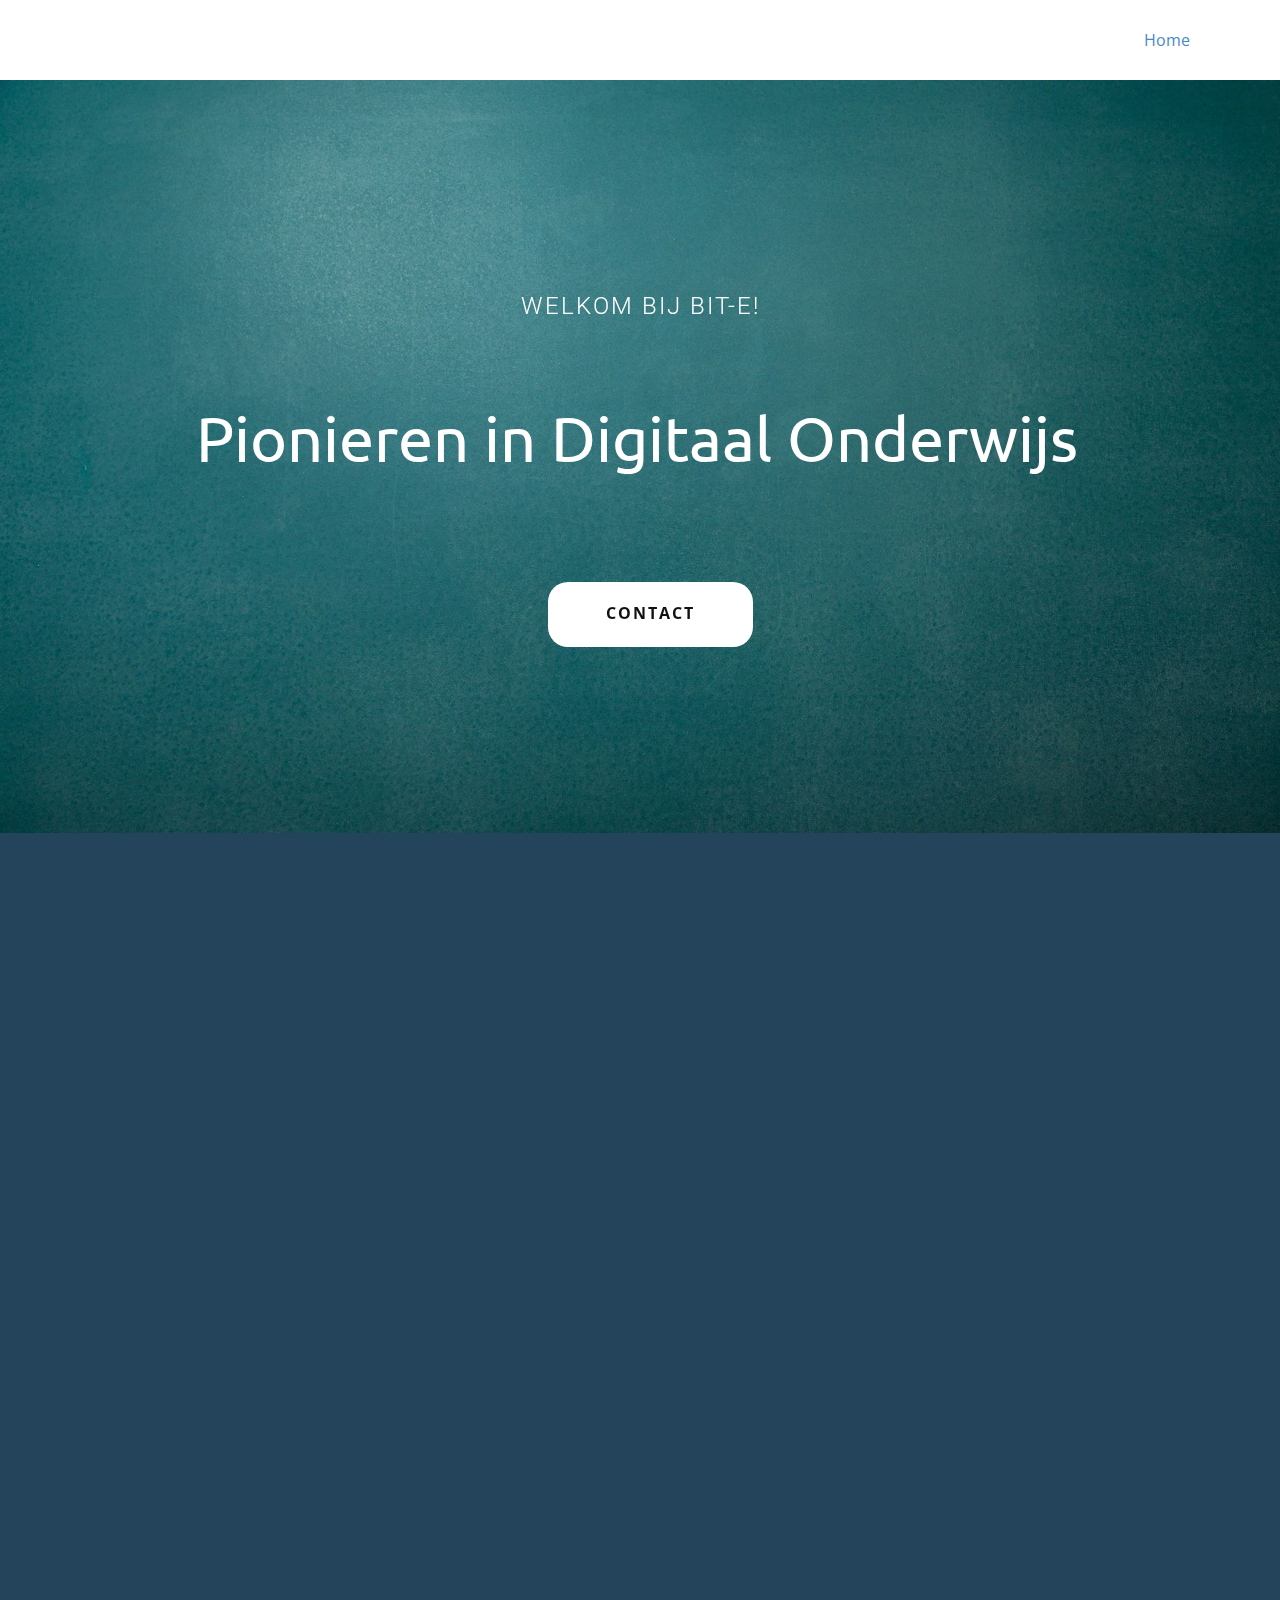
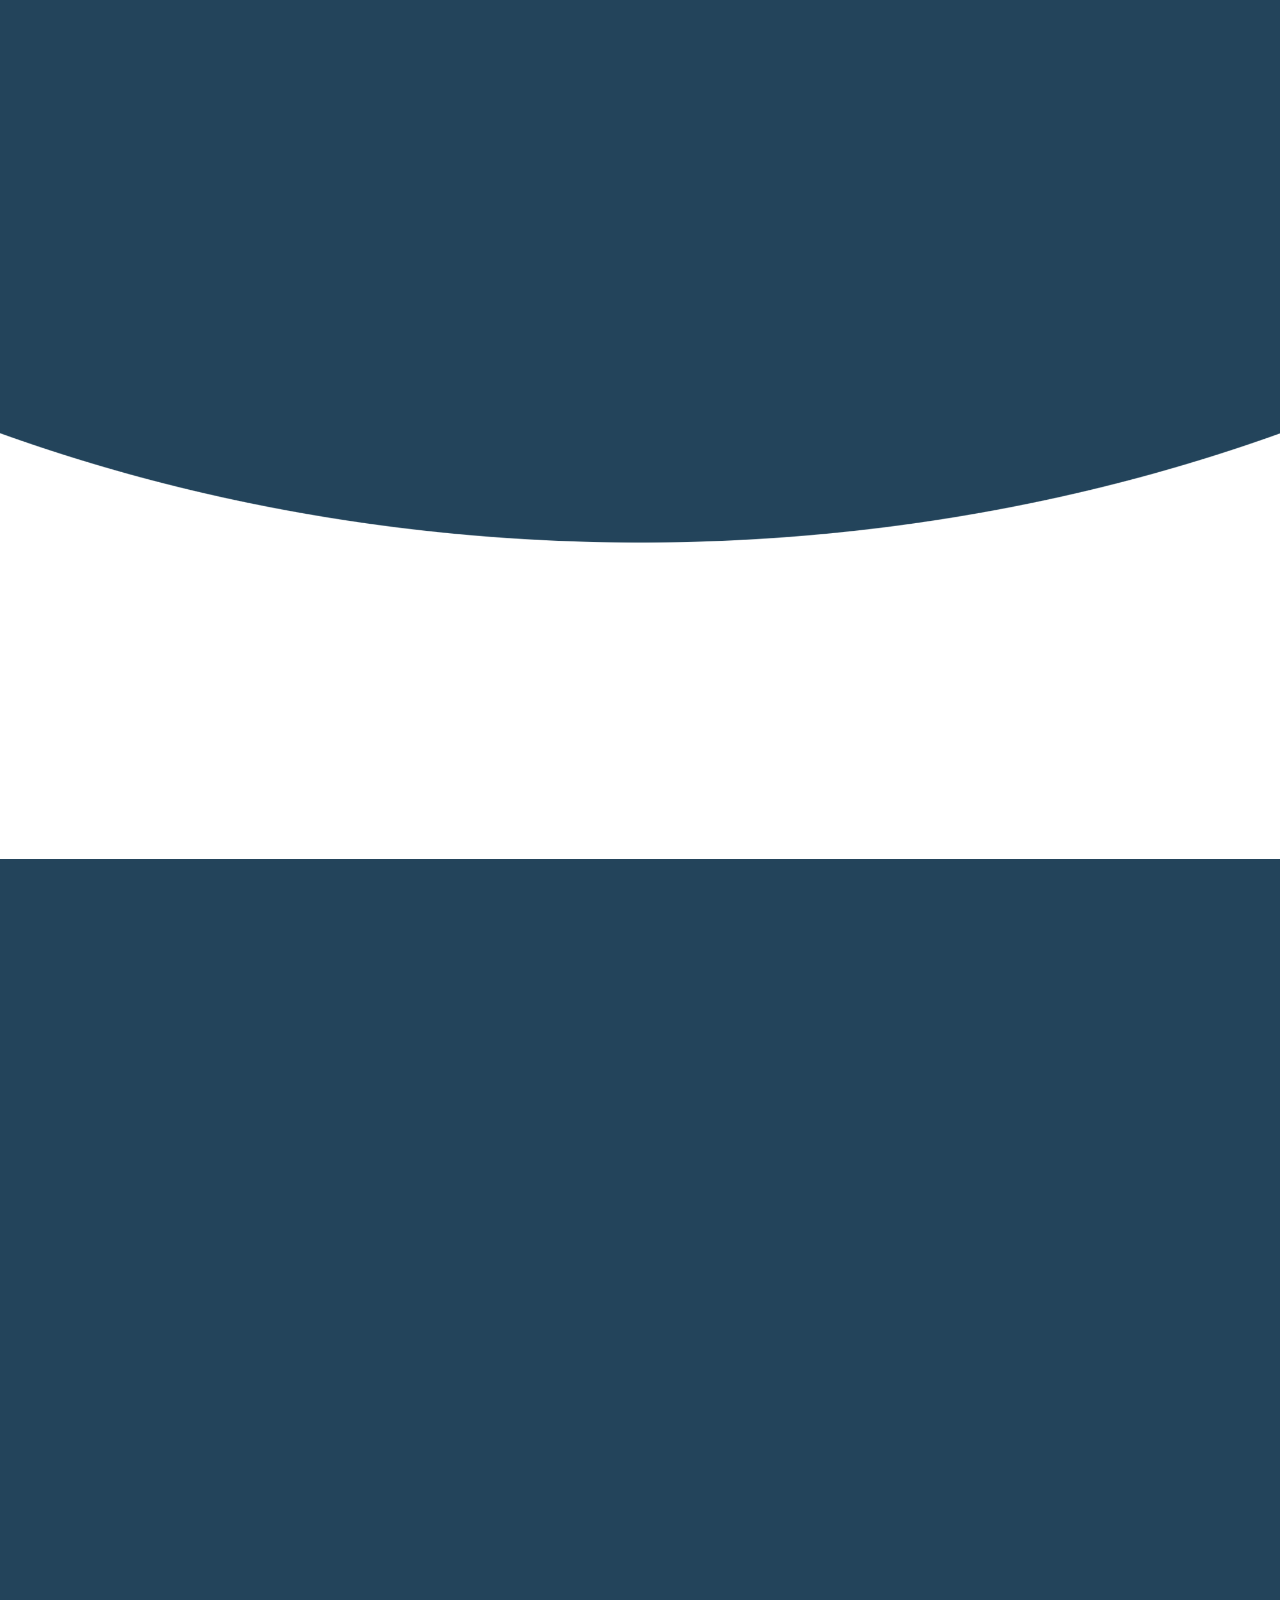
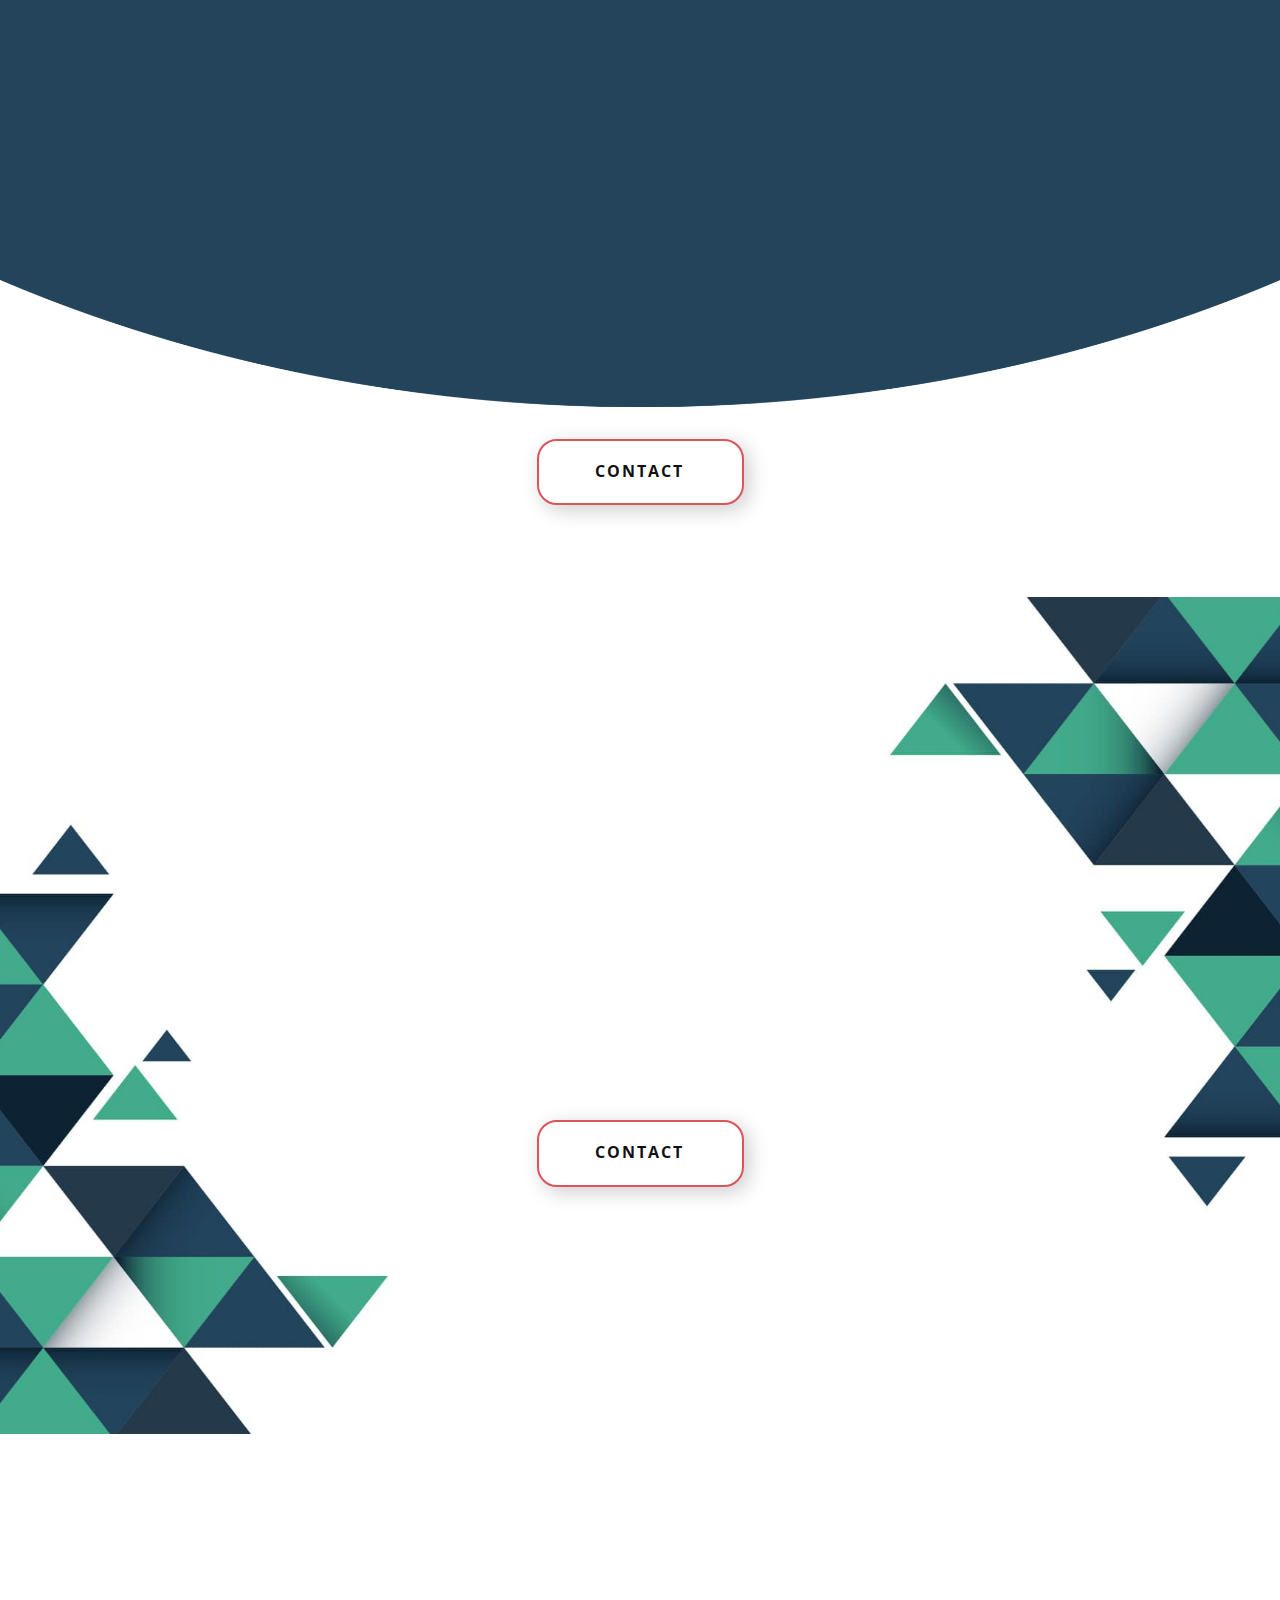
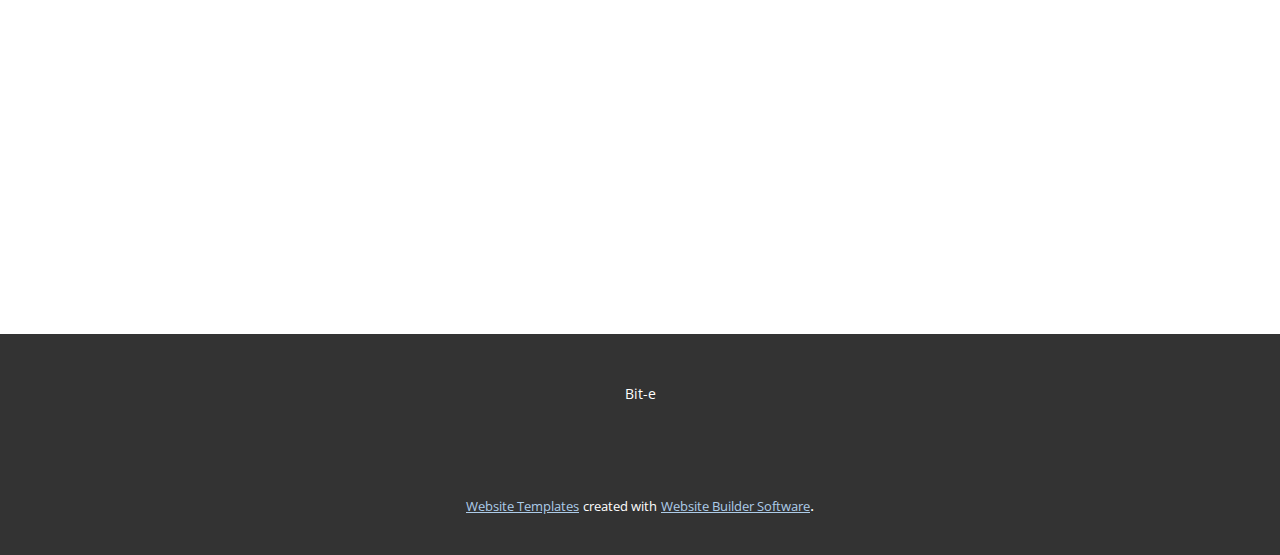
==== commit 463c2a45: "Add files via upload" ====
--- a/index.html
+++ b/index.html
@@ -210,9 +210,9 @@
                     </div>
                   </div>
                 </div>
-                <p class="u-align-left u-text u-text-grey-30 u-text-4"> Mede-oprichter<br>Directeur Externe Betrekkingen&nbsp;&amp; Innovatie
+                <p class="u-align-left u-text u-text-grey-30 u-text-4"> Mede-oprichter<br>Directeur Externe Betrekkingen&nbsp;<br>&amp; Innovatie
                 </p>
-                <img class="custom-expanded u-hidden-xs u-image u-image-1" src="images/Screenshot2024-02-19at14.09.48.png" data-image-width="362" data-image-height="358">
+                <img class="custom-expanded u-hidden-md u-hidden-xs u-image u-image-1" src="images/Screenshot2024-02-19at14.09.48.png" data-image-width="362" data-image-height="358">
               </div>
             </div>
             <div class="u-align-left u-container-style u-list-item u-radius-20 u-repeater-item u-shape-round u-white u-list-item-2" data-animation-name="customAnimationIn" data-animation-duration="1500" data-animation-delay="500">
@@ -229,9 +229,9 @@
                     </div>
                   </div>
                 </div>
-                <p class="u-align-left u-text u-text-grey-30 u-text-7"> Mede-oprichter<br> Directeur Pedagogische Ontwikkeling&nbsp;&amp; Docentencoördinatie<br>
+                <p class="u-align-left u-text u-text-grey-30 u-text-7"> Mede-oprichter<br> Directeur Pedagogische Ontwikkeling&nbsp;<br>&amp; Docentencoördinatie<br>
                 </p>
-                <img class="custom-expanded u-hidden-xs u-image u-image-2" src="images/K.Ohhst.jpg" data-image-width="1280" data-image-height="1600">
+                <img class="custom-expanded u-hidden-md u-hidden-xs u-image u-image-2" src="images/K.Ohhst.jpg" data-image-width="1280" data-image-height="1600">
               </div>
             </div>
           </div>
--- a/Home.css
+++ b/Home.css
@@ -923,28 +923,72 @@
   }
 
   .u-section-4 .u-list-1 {
-    margin-bottom: 53px;
+    margin-top: 92px;
   }
 
   .u-section-4 .u-repeater-1 {
-    grid-template-columns: repeat(2, calc(50% - 15px));
-    min-height: 339px;
+    min-height: 403px;
+  }
+
+  .u-section-4 .u-container-layout-1 {
+    padding-top: 8px;
+    padding-bottom: 8px;
   }
 
   .u-section-4 .u-group-1 {
+    margin-top: 15px;
+    margin-right: 33px;
     height: auto;
   }
 
+  .u-section-4 .u-text-2 {
+    width: auto;
+    margin-right: 0;
+  }
+
   .u-section-4 .u-text-4 {
-    margin-left: 0;
+    width: auto;
+    margin-top: -354px;
+    margin-right: 68px;
+    margin-left: 8px;
+  }
+
+  .u-section-4 .u-image-1 {
+    width: 101px;
+    height: 150px;
+    margin-top: 47px;
+    margin-left: 22px;
+  }
+
+  .u-section-4 .u-container-layout-3 {
+    padding-top: 8px;
+    padding-bottom: 8px;
   }
 
   .u-section-4 .u-group-2 {
+    margin-top: 15px;
+    margin-right: 33px;
     height: auto;
   }
 
+  .u-section-4 .u-text-5 {
+    width: auto;
+    margin-right: 0;
+  }
+
   .u-section-4 .u-text-7 {
-    margin-left: 0;
+    width: auto;
+    margin-top: -354px;
+    margin-right: 68px;
+    margin-left: 8px;
+  }
+
+  .u-section-4 .u-image-2 {
+    width: 101px;
+    height: 150px;
+    margin-top: 47px;
+    margin-bottom: 0;
+    margin-left: 22px;
   }
 }
 
@@ -957,8 +1001,20 @@
     margin-top: 149px;
   }
 
-  .u-section-4 .u-list-1 {
-    margin-bottom: 60px;
+  .u-section-4 .u-repeater-1 {
+    grid-template-columns: repeat(2, calc(50% - 15px));
+  }
+
+  .u-section-4 .u-text-4 {
+    margin-top: -369px;
+    margin-right: -15px;
+    margin-left: 15px;
+  }
+
+  .u-section-4 .u-text-7 {
+    margin-top: -369px;
+    margin-right: -15px;
+    margin-left: 15px;
   }
 }
 
@@ -972,10 +1028,20 @@
     padding-right: 30px;
   }
 
+  .u-section-4 .u-text-4 {
+    margin-right: 0;
+    margin-left: 0;
+  }
+
   .u-section-4 .u-container-layout-3 {
     padding-left: 30px;
     padding-right: 30px;
   }
+
+  .u-section-4 .u-text-7 {
+    margin-right: 0;
+    margin-left: 0;
+  }
 }
 
 @media (max-width: 575px) {
@@ -1003,7 +1069,6 @@
 
   .u-section-4 .u-image-2 {
     margin-top: 0;
-    margin-bottom: 0;
     margin-left: 37px;
   }
 } .u-section-5 {
